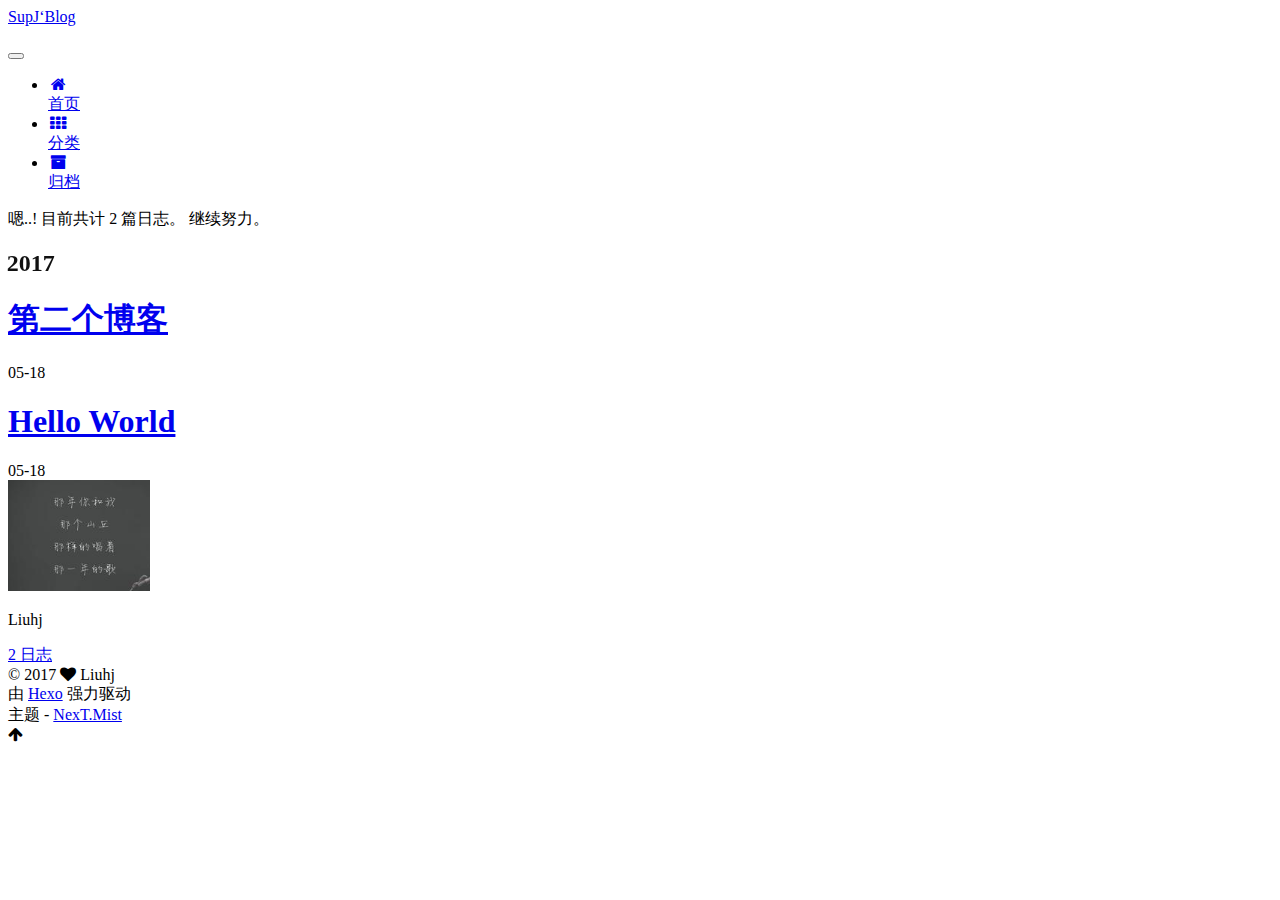
==== archives/index.html @ fdd9a928 "Site updated: 2017-05-18 11:39:31" ====
<!doctype html>



  


<html class="theme-next mist use-motion" lang="zh-Hans">
<head>
  <meta charset="UTF-8"/>
<meta http-equiv="X-UA-Compatible" content="IE=edge" />
<meta name="viewport" content="width=device-width, initial-scale=1, maximum-scale=1"/>



<meta http-equiv="Cache-Control" content="no-transform" />
<meta http-equiv="Cache-Control" content="no-siteapp" />















  
  
  <link href="/lib/fancybox/source/jquery.fancybox.css?v=2.1.5" rel="stylesheet" type="text/css" />




  
  
  
  

  
    
    
  

  

  

  

  

  
    
    
    <link href="//fonts.googleapis.com/css?family=Lato:300,300italic,400,400italic,700,700italic&subset=latin,latin-ext" rel="stylesheet" type="text/css">
  






<link href="/lib/font-awesome/css/font-awesome.min.css?v=4.6.2" rel="stylesheet" type="text/css" />

<link href="/css/main.css?v=5.1.0" rel="stylesheet" type="text/css" />


  <meta name="keywords" content="Hexo, NexT" />








  <link rel="shortcut icon" type="image/x-icon" href="/favicon.ico?v=5.1.0" />






<meta property="og:type" content="website">
<meta property="og:title" content="SupJ‘Blog">
<meta property="og:url" content="http://yoursite.com/archives/index.html">
<meta property="og:site_name" content="SupJ‘Blog">
<meta name="twitter:card" content="summary">
<meta name="twitter:title" content="SupJ‘Blog">



<script type="text/javascript" id="hexo.configurations">
  var NexT = window.NexT || {};
  var CONFIG = {
    root: '/',
    scheme: 'Mist',
    sidebar: {"position":"left","display":"post","offset":12,"offset_float":0,"b2t":false,"scrollpercent":false},
    fancybox: true,
    motion: true,
    duoshuo: {
      userId: '0',
      author: '博主'
    },
    algolia: {
      applicationID: '',
      apiKey: '',
      indexName: '',
      hits: {"per_page":10},
      labels: {"input_placeholder":"Search for Posts","hits_empty":"We didn't find any results for the search: ${query}","hits_stats":"${hits} results found in ${time} ms"}
    }
  };
</script>



  <link rel="canonical" href="http://yoursite.com/archives/"/>





  <title> 归档 | SupJ‘Blog </title>
</head>

<body itemscope itemtype="http://schema.org/WebPage" lang="zh-Hans">

  














  
  
    
  

  <div class="container sidebar-position-left  page-archive  ">
    <div class="headband"></div>

    <header id="header" class="header" itemscope itemtype="http://schema.org/WPHeader">
      <div class="header-inner"><div class="site-brand-wrapper">
  <div class="site-meta ">
    

    <div class="custom-logo-site-title">
      <a href="/"  class="brand" rel="start">
        <span class="logo-line-before"><i></i></span>
        <span class="site-title">SupJ‘Blog</span>
        <span class="logo-line-after"><i></i></span>
      </a>
    </div>
      
        <p class="site-subtitle"></p>
      
  </div>

  <div class="site-nav-toggle">
    <button>
      <span class="btn-bar"></span>
      <span class="btn-bar"></span>
      <span class="btn-bar"></span>
    </button>
  </div>
</div>

<nav class="site-nav">
  

  
    <ul id="menu" class="menu">
      
        
        <li class="menu-item menu-item-home">
          <a href="/" rel="section">
            
              <i class="menu-item-icon fa fa-fw fa-home"></i> <br />
            
            首页
          </a>
        </li>
      
        
        <li class="menu-item menu-item-categories">
          <a href="/categories" rel="section">
            
              <i class="menu-item-icon fa fa-fw fa-th"></i> <br />
            
            分类
          </a>
        </li>
      
        
        <li class="menu-item menu-item-archives">
          <a href="/archives" rel="section">
            
              <i class="menu-item-icon fa fa-fw fa-archive"></i> <br />
            
            归档
          </a>
        </li>
      

      
    </ul>
  

  
</nav>



 </div>
    </header>

    <main id="main" class="main">
      <div class="main-inner">
        <div class="content-wrap">
          <div id="content" class="content">
            

  <section id="posts" class="posts-collapse">
    <span class="archive-move-on"></span>

    <span class="archive-page-counter">
      
      
      
        
      
      嗯..! 目前共计 2 篇日志。 继续努力。
    </span>

    

      
      
      

      
        
        <div class="collection-title">
          <h2 class="archive-year motion-element" id="archive-year-2017">2017</h2>
        </div>
      
      

      

  <article class="post post-type-normal" itemscope itemtype="http://schema.org/Article">
    <header class="post-header">

      <h1 class="post-title">
        
            <a class="post-title-link" href="/2017/05/18/第二个博客/" itemprop="url">
              
                <span itemprop="name">第二个博客</span>
              
            </a>
        
      </h1>

      <div class="post-meta">
        <time class="post-time" itemprop="dateCreated"
              datetime="2017-05-18T11:38:38+08:00"
              content="2017-05-18" >
          05-18
        </time>
      </div>

    </header>
  </article>



    

      
      
      

      
      

      

  <article class="post post-type-normal" itemscope itemtype="http://schema.org/Article">
    <header class="post-header">

      <h1 class="post-title">
        
            <a class="post-title-link" href="/2017/05/18/hello-world/" itemprop="url">
              
                <span itemprop="name">Hello World</span>
              
            </a>
        
      </h1>

      <div class="post-meta">
        <time class="post-time" itemprop="dateCreated"
              datetime="2017-05-18T00:07:42+08:00"
              content="2017-05-18" >
          05-18
        </time>
      </div>

    </header>
  </article>



    

  </section>

  



          </div>
          


          

        </div>
        
          
  
  <div class="sidebar-toggle">
    <div class="sidebar-toggle-line-wrap">
      <span class="sidebar-toggle-line sidebar-toggle-line-first"></span>
      <span class="sidebar-toggle-line sidebar-toggle-line-middle"></span>
      <span class="sidebar-toggle-line sidebar-toggle-line-last"></span>
    </div>
  </div>

  <aside id="sidebar" class="sidebar">
    <div class="sidebar-inner">

      

      

      <section class="site-overview sidebar-panel sidebar-panel-active">
        <div class="site-author motion-element" itemprop="author" itemscope itemtype="http://schema.org/Person">
          <img class="site-author-image" itemprop="image"
               src="/images/s.png"
               alt="Liuhj" />
          <p class="site-author-name" itemprop="name">Liuhj</p>
           
              <p class="site-description motion-element" itemprop="description"></p>
          
        </div>
        <nav class="site-state motion-element">

          
            <div class="site-state-item site-state-posts">
              <a href="/archives">
                <span class="site-state-item-count">2</span>
                <span class="site-state-item-name">日志</span>
              </a>
            </div>
          

          

          

        </nav>

        

        <div class="links-of-author motion-element">
          
        </div>

        
        

        
        

        


      </section>

      

      

    </div>
  </aside>


        
      </div>
    </main>

    <footer id="footer" class="footer">
      <div class="footer-inner">
        <div class="copyright" >
  
  &copy; 
  <span itemprop="copyrightYear">2017</span>
  <span class="with-love">
    <i class="fa fa-heart"></i>
  </span>
  <span class="author" itemprop="copyrightHolder">Liuhj</span>
</div>


<div class="powered-by">
  由 <a class="theme-link" href="https://hexo.io">Hexo</a> 强力驱动
</div>

<div class="theme-info">
  主题 -
  <a class="theme-link" href="https://github.com/iissnan/hexo-theme-next">
    NexT.Mist
  </a>
</div>


        

        
      </div>
    </footer>

    
      <div class="back-to-top">
        <i class="fa fa-arrow-up"></i>
        
      </div>
    

  </div>

  

<script type="text/javascript">
  if (Object.prototype.toString.call(window.Promise) !== '[object Function]') {
    window.Promise = null;
  }
</script>









  






  
  <script type="text/javascript" src="/lib/jquery/index.js?v=2.1.3"></script>

  
  <script type="text/javascript" src="/lib/fastclick/lib/fastclick.min.js?v=1.0.6"></script>

  
  <script type="text/javascript" src="/lib/jquery_lazyload/jquery.lazyload.js?v=1.9.7"></script>

  
  <script type="text/javascript" src="/lib/velocity/velocity.min.js?v=1.2.1"></script>

  
  <script type="text/javascript" src="/lib/velocity/velocity.ui.min.js?v=1.2.1"></script>

  
  <script type="text/javascript" src="/lib/fancybox/source/jquery.fancybox.pack.js?v=2.1.5"></script>


  


  <script type="text/javascript" src="/js/src/utils.js?v=5.1.0"></script>

  <script type="text/javascript" src="/js/src/motion.js?v=5.1.0"></script>



  
  

  
  
    <script type="text/javascript" id="motion.page.archive">
      $('.archive-year').velocity('transition.slideLeftIn');
    </script>
  


  


  <script type="text/javascript" src="/js/src/bootstrap.js?v=5.1.0"></script>



  


  




	





  





  





  






  





  

  

  

  

</body>
</html>
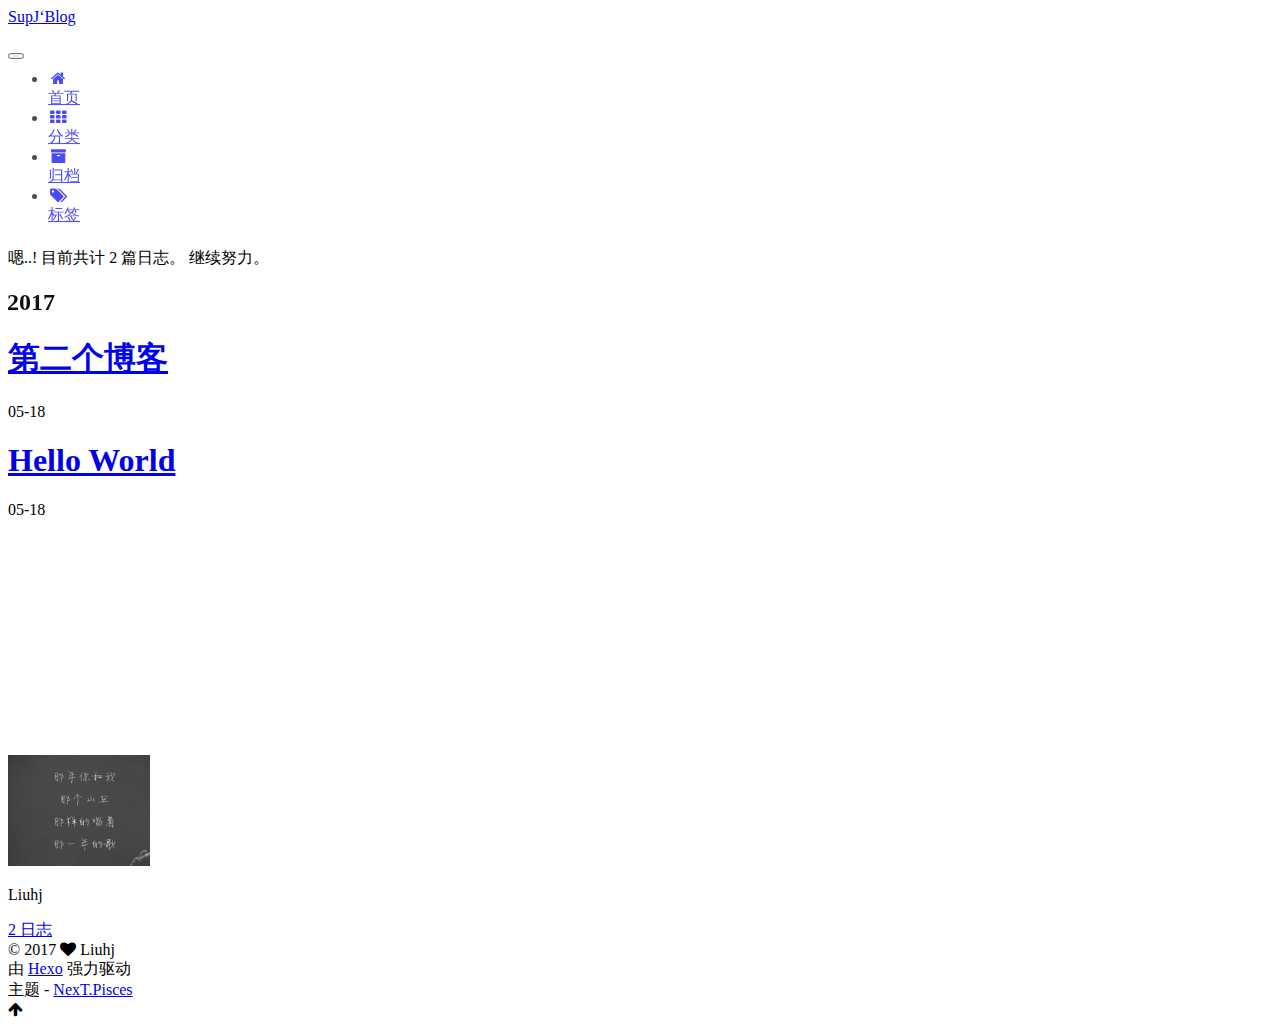
==== commit 1a73ed05: "Site updated: 2017-05-18 12:21:37" ====
--- a/archives/index.html
+++ b/archives/index.html
@@ -5,7 +5,7 @@
   
 
 
-<html class="theme-next mist use-motion" lang="zh-Hans">
+<html class="theme-next pisces use-motion" lang="zh-Hans">
 <head>
   <meta charset="UTF-8"/>
 <meta http-equiv="X-UA-Compatible" content="IE=edge" />
@@ -89,7 +89,7 @@
 
 <meta property="og:type" content="website">
 <meta property="og:title" content="SupJ‘Blog">
-<meta property="og:url" content="http://yoursite.com/archives/index.html">
+<meta property="og:url" content="https://supjin.github.io/archives/index.html">
 <meta property="og:site_name" content="SupJ‘Blog">
 <meta name="twitter:card" content="summary">
 <meta name="twitter:title" content="SupJ‘Blog">
@@ -100,7 +100,7 @@
   var NexT = window.NexT || {};
   var CONFIG = {
     root: '/',
-    scheme: 'Mist',
+    scheme: 'Pisces',
     sidebar: {"position":"left","display":"post","offset":12,"offset_float":0,"b2t":false,"scrollpercent":false},
     fancybox: true,
     motion: true,
@@ -120,7 +120,7 @@
 
 
 
-  <link rel="canonical" href="http://yoursite.com/archives/"/>
+  <link rel="canonical" href="https://supjin.github.io/archives/"/>
 
 
 
@@ -136,6 +136,16 @@
 
 
 
+
+  <script type="text/javascript">
+    var _hmt = _hmt || [];
+    (function() {
+      var hm = document.createElement("script");
+      hm.src = "https://hm.baidu.com/hm.js?c6a61f7c41e6a871d73d1ed7f3023bf0";
+      var s = document.getElementsByTagName("script")[0];
+      s.parentNode.insertBefore(hm, s);
+    })();
+  </script>
 
 
 
@@ -216,6 +226,16 @@
           </a>
         </li>
       
+        
+        <li class="menu-item menu-item-tags">
+          <a href="/tags" rel="section">
+            
+              <i class="menu-item-icon fa fa-fw fa-tags"></i> <br />
+            
+            标签
+          </a>
+        </li>
+      
 
       
     </ul>
@@ -435,7 +455,7 @@
 <div class="theme-info">
   主题 -
   <a class="theme-link" href="https://github.com/iissnan/hexo-theme-next">
-    NexT.Mist
+    NexT.Pisces
   </a>
 </div>
 
@@ -509,6 +529,13 @@
   
   
 
+
+  <script type="text/javascript" src="/js/src/affix.js?v=5.1.0"></script>
+
+  <script type="text/javascript" src="/js/src/schemes/pisces.js?v=5.1.0"></script>
+
+
+
   
   
     <script type="text/javascript" id="motion.page.archive">
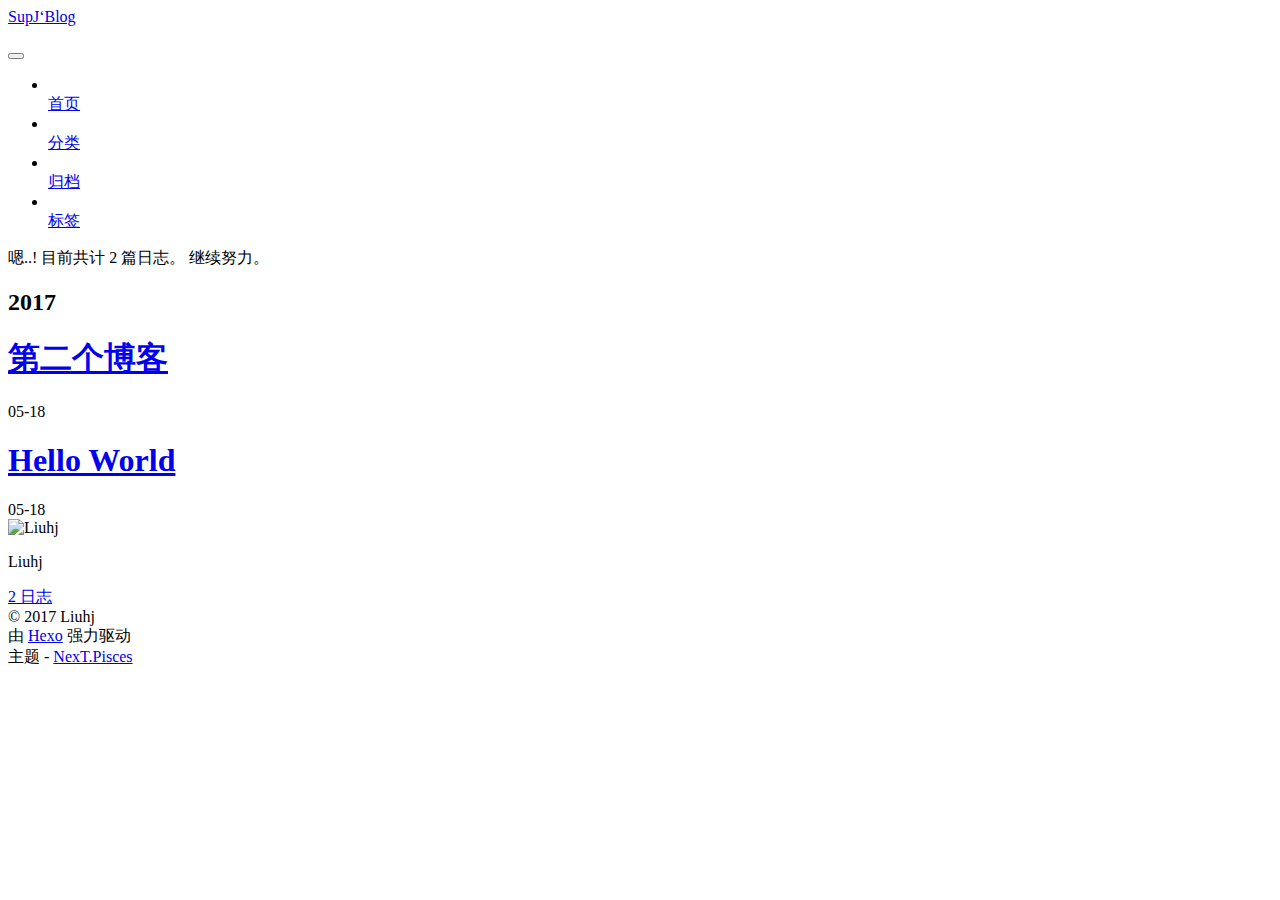
==== commit 4b1c3eae: "Site updated: 2017-05-18 12:23:10" ====
--- a/archives/index.html
+++ b/archives/index.html
@@ -32,7 +32,7 @@
 
   
   
-  <link href="/lib/fancybox/source/jquery.fancybox.css?v=2.1.5" rel="stylesheet" type="text/css" />
+  <link href="/supjin/lib/fancybox/source/jquery.fancybox.css?v=2.1.5" rel="stylesheet" type="text/css" />
 
 
 
@@ -66,9 +66,9 @@
 
 
 
-<link href="/lib/font-awesome/css/font-awesome.min.css?v=4.6.2" rel="stylesheet" type="text/css" />
-
-<link href="/css/main.css?v=5.1.0" rel="stylesheet" type="text/css" />
+<link href="/supjin/lib/font-awesome/css/font-awesome.min.css?v=4.6.2" rel="stylesheet" type="text/css" />
+
+<link href="/supjin/css/main.css?v=5.1.0" rel="stylesheet" type="text/css" />
 
 
   <meta name="keywords" content="Hexo, NexT" />
@@ -80,7 +80,7 @@
 
 
 
-  <link rel="shortcut icon" type="image/x-icon" href="/favicon.ico?v=5.1.0" />
+  <link rel="shortcut icon" type="image/x-icon" href="/supjin/favicon.ico?v=5.1.0" />
 
 
 
@@ -99,7 +99,7 @@
 <script type="text/javascript" id="hexo.configurations">
   var NexT = window.NexT || {};
   var CONFIG = {
-    root: '/',
+    root: '/supjin/',
     scheme: 'Pisces',
     sidebar: {"position":"left","display":"post","offset":12,"offset_float":0,"b2t":false,"scrollpercent":false},
     fancybox: true,
@@ -170,7 +170,7 @@
     
 
     <div class="custom-logo-site-title">
-      <a href="/"  class="brand" rel="start">
+      <a href="/supjin/"  class="brand" rel="start">
         <span class="logo-line-before"><i></i></span>
         <span class="site-title">SupJ‘Blog</span>
         <span class="logo-line-after"><i></i></span>
@@ -198,7 +198,7 @@
       
         
         <li class="menu-item menu-item-home">
-          <a href="/" rel="section">
+          <a href="/supjin/" rel="section">
             
               <i class="menu-item-icon fa fa-fw fa-home"></i> <br />
             
@@ -208,7 +208,7 @@
       
         
         <li class="menu-item menu-item-categories">
-          <a href="/categories" rel="section">
+          <a href="/supjin/categories" rel="section">
             
               <i class="menu-item-icon fa fa-fw fa-th"></i> <br />
             
@@ -218,7 +218,7 @@
       
         
         <li class="menu-item menu-item-archives">
-          <a href="/archives" rel="section">
+          <a href="/supjin/archives" rel="section">
             
               <i class="menu-item-icon fa fa-fw fa-archive"></i> <br />
             
@@ -228,7 +228,7 @@
       
         
         <li class="menu-item menu-item-tags">
-          <a href="/tags" rel="section">
+          <a href="/supjin/tags" rel="section">
             
               <i class="menu-item-icon fa fa-fw fa-tags"></i> <br />
             
@@ -288,7 +288,7 @@
 
       <h1 class="post-title">
         
-            <a class="post-title-link" href="/2017/05/18/第二个博客/" itemprop="url">
+            <a class="post-title-link" href="/supjin/2017/05/18/第二个博客/" itemprop="url">
               
                 <span itemprop="name">第二个博客</span>
               
@@ -325,7 +325,7 @@
 
       <h1 class="post-title">
         
-            <a class="post-title-link" href="/2017/05/18/hello-world/" itemprop="url">
+            <a class="post-title-link" href="/supjin/2017/05/18/hello-world/" itemprop="url">
               
                 <span itemprop="name">Hello World</span>
               
@@ -382,7 +382,7 @@
       <section class="site-overview sidebar-panel sidebar-panel-active">
         <div class="site-author motion-element" itemprop="author" itemscope itemtype="http://schema.org/Person">
           <img class="site-author-image" itemprop="image"
-               src="/images/s.png"
+               src="/supjin/images/s.png"
                alt="Liuhj" />
           <p class="site-author-name" itemprop="name">Liuhj</p>
            
@@ -393,7 +393,7 @@
 
           
             <div class="site-state-item site-state-posts">
-              <a href="/archives">
+              <a href="/supjin/archives">
                 <span class="site-state-item-count">2</span>
                 <span class="site-state-item-name">日志</span>
               </a>
@@ -499,40 +499,40 @@
 
 
   
-  <script type="text/javascript" src="/lib/jquery/index.js?v=2.1.3"></script>
-
-  
-  <script type="text/javascript" src="/lib/fastclick/lib/fastclick.min.js?v=1.0.6"></script>
-
-  
-  <script type="text/javascript" src="/lib/jquery_lazyload/jquery.lazyload.js?v=1.9.7"></script>
-
-  
-  <script type="text/javascript" src="/lib/velocity/velocity.min.js?v=1.2.1"></script>
-
-  
-  <script type="text/javascript" src="/lib/velocity/velocity.ui.min.js?v=1.2.1"></script>
-
-  
-  <script type="text/javascript" src="/lib/fancybox/source/jquery.fancybox.pack.js?v=2.1.5"></script>
-
-
-  
-
-
-  <script type="text/javascript" src="/js/src/utils.js?v=5.1.0"></script>
-
-  <script type="text/javascript" src="/js/src/motion.js?v=5.1.0"></script>
-
-
-
-  
-  
-
-
-  <script type="text/javascript" src="/js/src/affix.js?v=5.1.0"></script>
-
-  <script type="text/javascript" src="/js/src/schemes/pisces.js?v=5.1.0"></script>
+  <script type="text/javascript" src="/supjin/lib/jquery/index.js?v=2.1.3"></script>
+
+  
+  <script type="text/javascript" src="/supjin/lib/fastclick/lib/fastclick.min.js?v=1.0.6"></script>
+
+  
+  <script type="text/javascript" src="/supjin/lib/jquery_lazyload/jquery.lazyload.js?v=1.9.7"></script>
+
+  
+  <script type="text/javascript" src="/supjin/lib/velocity/velocity.min.js?v=1.2.1"></script>
+
+  
+  <script type="text/javascript" src="/supjin/lib/velocity/velocity.ui.min.js?v=1.2.1"></script>
+
+  
+  <script type="text/javascript" src="/supjin/lib/fancybox/source/jquery.fancybox.pack.js?v=2.1.5"></script>
+
+
+  
+
+
+  <script type="text/javascript" src="/supjin/js/src/utils.js?v=5.1.0"></script>
+
+  <script type="text/javascript" src="/supjin/js/src/motion.js?v=5.1.0"></script>
+
+
+
+  
+  
+
+
+  <script type="text/javascript" src="/supjin/js/src/affix.js?v=5.1.0"></script>
+
+  <script type="text/javascript" src="/supjin/js/src/schemes/pisces.js?v=5.1.0"></script>
 
 
 
@@ -547,7 +547,7 @@
   
 
 
-  <script type="text/javascript" src="/js/src/bootstrap.js?v=5.1.0"></script>
+  <script type="text/javascript" src="/supjin/js/src/bootstrap.js?v=5.1.0"></script>
 
 
 
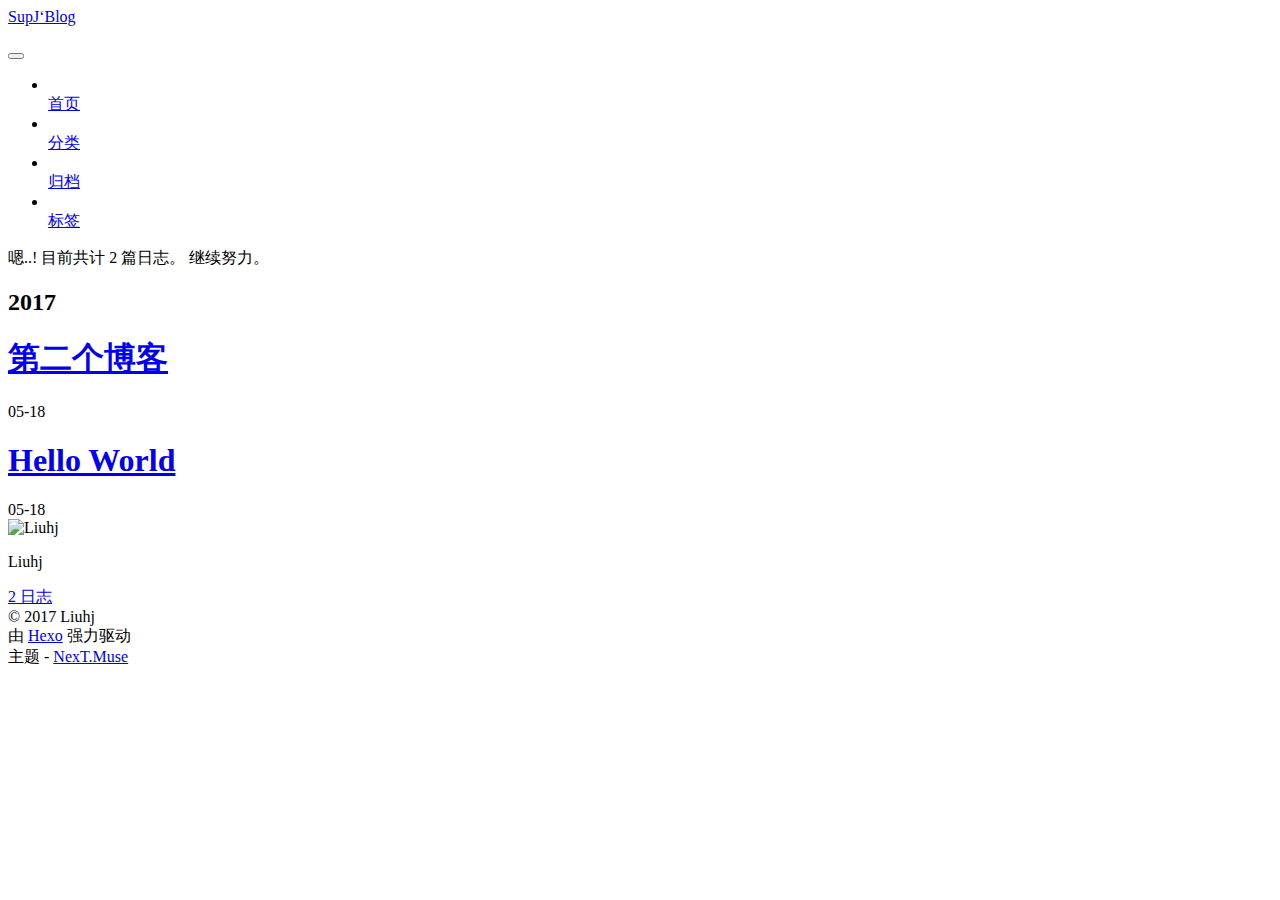
==== commit 63eb1037: "Site updated: 2017-05-18 12:31:09" ====
--- a/archives/index.html
+++ b/archives/index.html
@@ -5,7 +5,7 @@
   
 
 
-<html class="theme-next pisces use-motion" lang="zh-Hans">
+<html class="theme-next muse use-motion" lang="zh-Hans">
 <head>
   <meta charset="UTF-8"/>
 <meta http-equiv="X-UA-Compatible" content="IE=edge" />
@@ -100,7 +100,7 @@
   var NexT = window.NexT || {};
   var CONFIG = {
     root: '/supjin/',
-    scheme: 'Pisces',
+    scheme: 'Muse',
     sidebar: {"position":"left","display":"post","offset":12,"offset_float":0,"b2t":false,"scrollpercent":false},
     fancybox: true,
     motion: true,
@@ -455,7 +455,7 @@
 <div class="theme-info">
   主题 -
   <a class="theme-link" href="https://github.com/iissnan/hexo-theme-next">
-    NexT.Pisces
+    NexT.Muse
   </a>
 </div>
 
@@ -529,13 +529,6 @@
   
   
 
-
-  <script type="text/javascript" src="/supjin/js/src/affix.js?v=5.1.0"></script>
-
-  <script type="text/javascript" src="/supjin/js/src/schemes/pisces.js?v=5.1.0"></script>
-
-
-
   
   
     <script type="text/javascript" id="motion.page.archive">
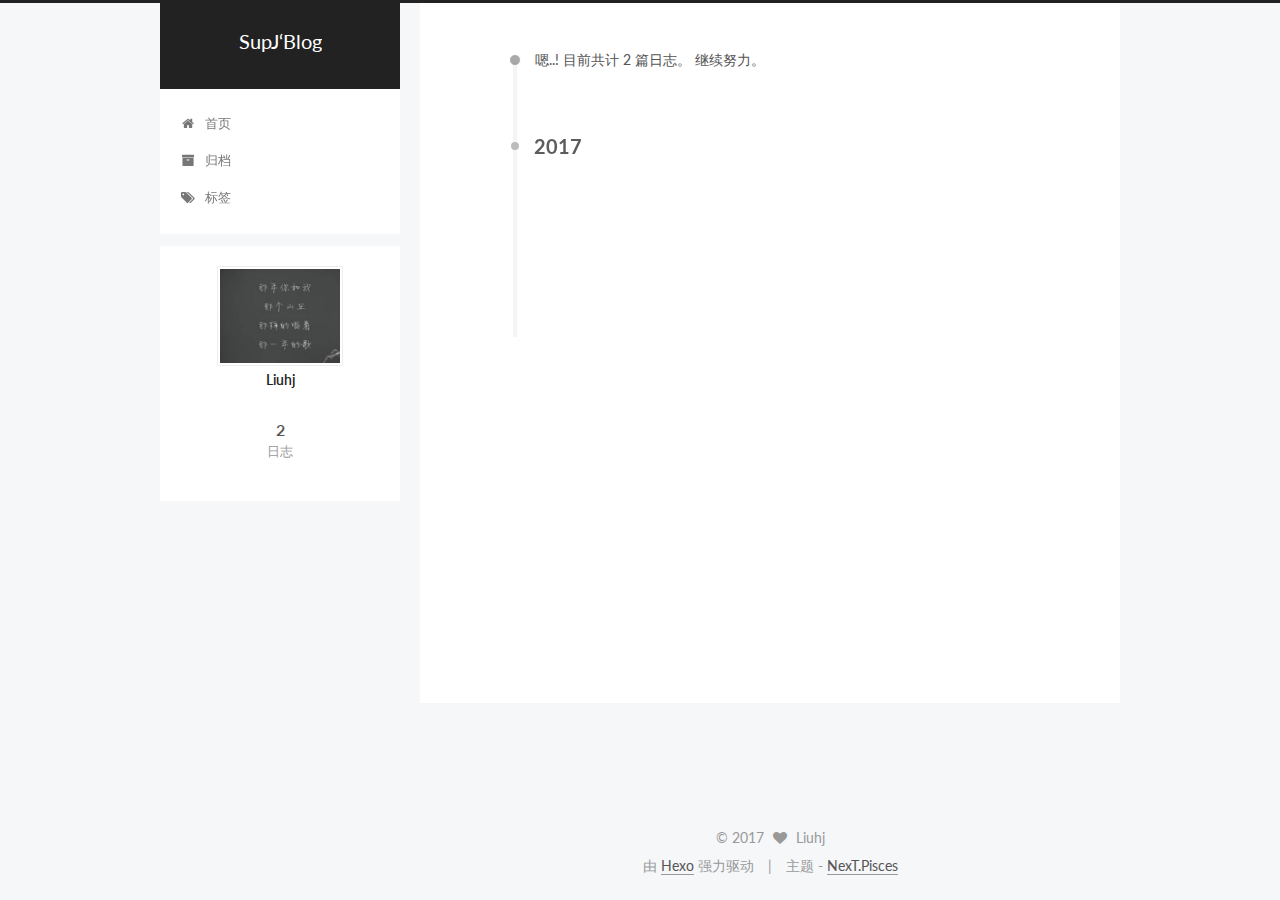
==== commit f684265f: "Site updated: 2017-05-18 12:35:12" ====
--- a/archives/index.html
+++ b/archives/index.html
@@ -5,7 +5,7 @@
   
 
 
-<html class="theme-next muse use-motion" lang="zh-Hans">
+<html class="theme-next pisces use-motion" lang="zh-Hans">
 <head>
   <meta charset="UTF-8"/>
 <meta http-equiv="X-UA-Compatible" content="IE=edge" />
@@ -32,7 +32,7 @@
 
   
   
-  <link href="/supjin/lib/fancybox/source/jquery.fancybox.css?v=2.1.5" rel="stylesheet" type="text/css" />
+  <link href="/lib/fancybox/source/jquery.fancybox.css?v=2.1.5" rel="stylesheet" type="text/css" />
 
 
 
@@ -66,9 +66,9 @@
 
 
 
-<link href="/supjin/lib/font-awesome/css/font-awesome.min.css?v=4.6.2" rel="stylesheet" type="text/css" />
-
-<link href="/supjin/css/main.css?v=5.1.0" rel="stylesheet" type="text/css" />
+<link href="/lib/font-awesome/css/font-awesome.min.css?v=4.6.2" rel="stylesheet" type="text/css" />
+
+<link href="/css/main.css?v=5.1.0" rel="stylesheet" type="text/css" />
 
 
   <meta name="keywords" content="Hexo, NexT" />
@@ -80,7 +80,7 @@
 
 
 
-  <link rel="shortcut icon" type="image/x-icon" href="/supjin/favicon.ico?v=5.1.0" />
+  <link rel="shortcut icon" type="image/x-icon" href="/favicon.ico?v=5.1.0" />
 
 
 
@@ -99,8 +99,8 @@
 <script type="text/javascript" id="hexo.configurations">
   var NexT = window.NexT || {};
   var CONFIG = {
-    root: '/supjin/',
-    scheme: 'Muse',
+    root: '/',
+    scheme: 'Pisces',
     sidebar: {"position":"left","display":"post","offset":12,"offset_float":0,"b2t":false,"scrollpercent":false},
     fancybox: true,
     motion: true,
@@ -137,16 +137,6 @@
 
 
 
-  <script type="text/javascript">
-    var _hmt = _hmt || [];
-    (function() {
-      var hm = document.createElement("script");
-      hm.src = "https://hm.baidu.com/hm.js?c6a61f7c41e6a871d73d1ed7f3023bf0";
-      var s = document.getElementsByTagName("script")[0];
-      s.parentNode.insertBefore(hm, s);
-    })();
-  </script>
-
 
 
 
@@ -170,7 +160,7 @@
     
 
     <div class="custom-logo-site-title">
-      <a href="/supjin/"  class="brand" rel="start">
+      <a href="/"  class="brand" rel="start">
         <span class="logo-line-before"><i></i></span>
         <span class="site-title">SupJ‘Blog</span>
         <span class="logo-line-after"><i></i></span>
@@ -198,7 +188,7 @@
       
         
         <li class="menu-item menu-item-home">
-          <a href="/supjin/" rel="section">
+          <a href="/" rel="section">
             
               <i class="menu-item-icon fa fa-fw fa-home"></i> <br />
             
@@ -207,18 +197,8 @@
         </li>
       
         
-        <li class="menu-item menu-item-categories">
-          <a href="/supjin/categories" rel="section">
-            
-              <i class="menu-item-icon fa fa-fw fa-th"></i> <br />
-            
-            分类
-          </a>
-        </li>
-      
-        
         <li class="menu-item menu-item-archives">
-          <a href="/supjin/archives" rel="section">
+          <a href="/archives" rel="section">
             
               <i class="menu-item-icon fa fa-fw fa-archive"></i> <br />
             
@@ -228,7 +208,7 @@
       
         
         <li class="menu-item menu-item-tags">
-          <a href="/supjin/tags" rel="section">
+          <a href="/tags" rel="section">
             
               <i class="menu-item-icon fa fa-fw fa-tags"></i> <br />
             
@@ -288,7 +268,7 @@
 
       <h1 class="post-title">
         
-            <a class="post-title-link" href="/supjin/2017/05/18/第二个博客/" itemprop="url">
+            <a class="post-title-link" href="/2017/05/18/第二个博客/" itemprop="url">
               
                 <span itemprop="name">第二个博客</span>
               
@@ -325,7 +305,7 @@
 
       <h1 class="post-title">
         
-            <a class="post-title-link" href="/supjin/2017/05/18/hello-world/" itemprop="url">
+            <a class="post-title-link" href="/2017/05/18/hello-world/" itemprop="url">
               
                 <span itemprop="name">Hello World</span>
               
@@ -382,7 +362,7 @@
       <section class="site-overview sidebar-panel sidebar-panel-active">
         <div class="site-author motion-element" itemprop="author" itemscope itemtype="http://schema.org/Person">
           <img class="site-author-image" itemprop="image"
-               src="/supjin/images/s.png"
+               src="/images/s.png"
                alt="Liuhj" />
           <p class="site-author-name" itemprop="name">Liuhj</p>
            
@@ -393,7 +373,7 @@
 
           
             <div class="site-state-item site-state-posts">
-              <a href="/supjin/archives">
+              <a href="/archives">
                 <span class="site-state-item-count">2</span>
                 <span class="site-state-item-name">日志</span>
               </a>
@@ -455,7 +435,7 @@
 <div class="theme-info">
   主题 -
   <a class="theme-link" href="https://github.com/iissnan/hexo-theme-next">
-    NexT.Muse
+    NexT.Pisces
   </a>
 </div>
 
@@ -499,35 +479,42 @@
 
 
   
-  <script type="text/javascript" src="/supjin/lib/jquery/index.js?v=2.1.3"></script>
-
-  
-  <script type="text/javascript" src="/supjin/lib/fastclick/lib/fastclick.min.js?v=1.0.6"></script>
-
-  
-  <script type="text/javascript" src="/supjin/lib/jquery_lazyload/jquery.lazyload.js?v=1.9.7"></script>
-
-  
-  <script type="text/javascript" src="/supjin/lib/velocity/velocity.min.js?v=1.2.1"></script>
-
-  
-  <script type="text/javascript" src="/supjin/lib/velocity/velocity.ui.min.js?v=1.2.1"></script>
-
-  
-  <script type="text/javascript" src="/supjin/lib/fancybox/source/jquery.fancybox.pack.js?v=2.1.5"></script>
-
-
-  
-
-
-  <script type="text/javascript" src="/supjin/js/src/utils.js?v=5.1.0"></script>
-
-  <script type="text/javascript" src="/supjin/js/src/motion.js?v=5.1.0"></script>
-
-
-
-  
-  
+  <script type="text/javascript" src="/lib/jquery/index.js?v=2.1.3"></script>
+
+  
+  <script type="text/javascript" src="/lib/fastclick/lib/fastclick.min.js?v=1.0.6"></script>
+
+  
+  <script type="text/javascript" src="/lib/jquery_lazyload/jquery.lazyload.js?v=1.9.7"></script>
+
+  
+  <script type="text/javascript" src="/lib/velocity/velocity.min.js?v=1.2.1"></script>
+
+  
+  <script type="text/javascript" src="/lib/velocity/velocity.ui.min.js?v=1.2.1"></script>
+
+  
+  <script type="text/javascript" src="/lib/fancybox/source/jquery.fancybox.pack.js?v=2.1.5"></script>
+
+
+  
+
+
+  <script type="text/javascript" src="/js/src/utils.js?v=5.1.0"></script>
+
+  <script type="text/javascript" src="/js/src/motion.js?v=5.1.0"></script>
+
+
+
+  
+  
+
+
+  <script type="text/javascript" src="/js/src/affix.js?v=5.1.0"></script>
+
+  <script type="text/javascript" src="/js/src/schemes/pisces.js?v=5.1.0"></script>
+
+
 
   
   
@@ -540,7 +527,7 @@
   
 
 
-  <script type="text/javascript" src="/supjin/js/src/bootstrap.js?v=5.1.0"></script>
+  <script type="text/javascript" src="/js/src/bootstrap.js?v=5.1.0"></script>
 
 
 
--- a/css/main.css
+++ b/css/main.css
@@ -0,0 +1,2856 @@
+/* normalize.css v3.0.2 | MIT License | git.io/normalize */
+html {
+  font-family: sans-serif; /* 1 */
+  -ms-text-size-adjust: 100%; /* 2 */
+  -webkit-text-size-adjust: 100%; /* 2 */
+}
+body {
+  margin: 0;
+}
+article,
+aside,
+details,
+figcaption,
+figure,
+footer,
+header,
+hgroup,
+main,
+menu,
+nav,
+section,
+summary {
+  display: block;
+}
+audio,
+canvas,
+progress,
+video {
+  display: inline-block; /* 1 */
+  vertical-align: baseline; /* 2 */
+}
+audio:not([controls]) {
+  display: none;
+  height: 0;
+}
+[hidden],
+template {
+  display: none;
+}
+a {
+  background-color: transparent;
+}
+a:active,
+a:hover {
+  outline: 0;
+}
+abbr[title] {
+  border-bottom: 1px dotted;
+}
+b,
+strong {
+  font-weight: bold;
+}
+dfn {
+  font-style: italic;
+}
+h1 {
+  font-size: 2em;
+  margin: 0.67em 0;
+}
+mark {
+  background: #ff0;
+  color: #000;
+}
+small {
+  font-size: 80%;
+}
+sub,
+sup {
+  font-size: 75%;
+  line-height: 0;
+  position: relative;
+  vertical-align: baseline;
+}
+sup {
+  top: -0.5em;
+}
+sub {
+  bottom: -0.25em;
+}
+img {
+  border: 0;
+}
+svg:not(:root) {
+  overflow: hidden;
+}
+figure {
+  margin: 1em 40px;
+}
+hr {
+  -moz-box-sizing: content-box;
+  box-sizing: content-box;
+  height: 0;
+}
+pre {
+  overflow: auto;
+}
+code,
+kbd,
+pre,
+samp {
+  font-family: monospace, monospace;
+  font-size: 1em;
+}
+button,
+input,
+optgroup,
+select,
+textarea {
+  color: inherit; /* 1 */
+  font: inherit; /* 2 */
+  margin: 0; /* 3 */
+}
+button {
+  overflow: visible;
+}
+button,
+select {
+  text-transform: none;
+}
+button,
+html input[type="button"],
+input[type="reset"],
+input[type="submit"] {
+  -webkit-appearance: button; /* 2 */
+  cursor: pointer; /* 3 */
+}
+button[disabled],
+html input[disabled] {
+  cursor: default;
+}
+button::-moz-focus-inner,
+input::-moz-focus-inner {
+  border: 0;
+  padding: 0;
+}
+input {
+  line-height: normal;
+}
+input[type="checkbox"],
+input[type="radio"] {
+  box-sizing: border-box; /* 1 */
+  padding: 0; /* 2 */
+}
+input[type="number"]::-webkit-inner-spin-button,
+input[type="number"]::-webkit-outer-spin-button {
+  height: auto;
+}
+input[type="search"] {
+  -webkit-appearance: textfield; /* 1 */
+  -moz-box-sizing: content-box;
+  -webkit-box-sizing: content-box; /* 2 */
+  box-sizing: content-box;
+}
+input[type="search"]::-webkit-search-cancel-button,
+input[type="search"]::-webkit-search-decoration {
+  -webkit-appearance: none;
+}
+fieldset {
+  border: 1px solid #c0c0c0;
+  margin: 0 2px;
+  padding: 0.35em 0.625em 0.75em;
+}
+legend {
+  border: 0; /* 1 */
+  padding: 0; /* 2 */
+}
+textarea {
+  overflow: auto;
+}
+optgroup {
+  font-weight: bold;
+}
+table {
+  border-collapse: collapse;
+  border-spacing: 0;
+}
+td,
+th {
+  padding: 0;
+}
+::selection {
+  background: #262a30;
+  color: #fff;
+}
+body {
+  position: relative;
+  font-family: 'Lato', "PingFang SC", "Microsoft YaHei", sans-serif;
+  font-size: 14px;
+  line-height: 2;
+  color: #555;
+  background: #f5f7f9;
+}
+@media (max-width: 767px) {
+  body {
+    padding-right: 0 !important;
+  }
+}
+@media (min-width: 768px) and (max-width: 991px) {
+  body {
+    padding-right: 0 !important;
+  }
+}
+@media (min-width: 1600px) {
+  body {
+    font-size: 16px;
+  }
+}
+h1,
+h2,
+h3,
+h4,
+h5,
+h6 {
+  margin: 0;
+  padding: 0;
+  font-weight: bold;
+  line-height: 1.5;
+  font-family: 'Lato', "PingFang SC", "Microsoft YaHei", sans-serif;
+}
+h2,
+h3,
+h4,
+h5,
+h6 {
+  margin: 20px 0 15px;
+}
+h1 {
+  font-size: 22px;
+}
+@media (max-width: 767px) {
+  h1 {
+    font-size: 18px;
+  }
+}
+h2 {
+  font-size: 20px;
+}
+@media (max-width: 767px) {
+  h2 {
+    font-size: 16px;
+  }
+}
+h3 {
+  font-size: 18px;
+}
+@media (max-width: 767px) {
+  h3 {
+    font-size: 14px;
+  }
+}
+h4 {
+  font-size: 16px;
+}
+@media (max-width: 767px) {
+  h4 {
+    font-size: 12px;
+  }
+}
+h5 {
+  font-size: 14px;
+}
+@media (max-width: 767px) {
+  h5 {
+    font-size: 10px;
+  }
+}
+h6 {
+  font-size: 12px;
+}
+@media (max-width: 767px) {
+  h6 {
+    font-size: 8px;
+  }
+}
+p {
+  margin: 0 0 25px 0;
+}
+a {
+  color: #555;
+  text-decoration: none;
+  border-bottom: 1px solid #999;
+  word-wrap: break-word;
+}
+a:hover {
+  color: #222;
+  border-bottom-color: #222;
+}
+blockquote {
+  margin: 0;
+  padding: 0;
+}
+img {
+  display: block;
+  margin: auto;
+  max-width: 100%;
+  height: auto;
+}
+hr {
+  margin: 40px 0;
+  height: 3px;
+  border: none;
+  background-color: #ddd;
+  background-image: repeating-linear-gradient(-45deg, #fff, #fff 4px, transparent 4px, transparent 8px);
+}
+blockquote {
+  padding: 0 15px;
+  color: #666;
+  border-left: 4px solid #ddd;
+}
+blockquote cite::before {
+  content: "-";
+  padding: 0 5px;
+}
+dt {
+  font-weight: 700;
+}
+dd {
+  margin: 0;
+  padding: 0;
+}
+.text-left {
+  text-align: left;
+}
+.text-center {
+  text-align: center;
+}
+.text-right {
+  text-align: right;
+}
+.text-justify {
+  text-align: justify;
+}
+.text-nowrap {
+  white-space: nowrap;
+}
+.text-lowercase {
+  text-transform: lowercase;
+}
+.text-uppercase {
+  text-transform: uppercase;
+}
+.text-capitalize {
+  text-transform: capitalize;
+}
+.center-block {
+  display: block;
+  margin-left: auto;
+  margin-right: auto;
+}
+.clearfix:before,
+.clearfix:after {
+  content: " ";
+  display: table;
+}
+.clearfix:after {
+  clear: both;
+}
+.pullquote {
+  width: 45%;
+}
+.pullquote.left {
+  float: left;
+  margin-left: 5px;
+  margin-right: 10px;
+}
+.pullquote.right {
+  float: right;
+  margin-left: 10px;
+  margin-right: 5px;
+}
+.affix.affix.affix {
+  position: fixed;
+}
+.translation {
+  margin-top: -20px;
+  font-size: 14px;
+  color: #999;
+}
+.scrollbar-measure {
+  width: 100px;
+  height: 100px;
+  overflow: scroll;
+  position: absolute;
+  top: -9999px;
+}
+.use-motion .motion-element {
+  opacity: 0;
+}
+table {
+  margin: 20px 0;
+  width: 100%;
+  border-collapse: collapse;
+  border-spacing: 0;
+  border: 1px solid #ddd;
+  font-size: 14px;
+  table-layout: fixed;
+  word-wrap: break-all;
+}
+table>tbody>tr:nth-of-type(odd) {
+  background-color: #f9f9f9;
+}
+table>tbody>tr:hover {
+  background-color: #f5f5f5;
+}
+caption,
+th,
+td {
+  padding: 8px;
+  text-align: left;
+  vertical-align: middle;
+  font-weight: normal;
+}
+th,
+td {
+  border-bottom: 3px solid #ddd;
+  border-right: 1px solid #eee;
+}
+th {
+  padding-bottom: 10px;
+  font-weight: 700;
+}
+td {
+  border-bottom-width: 1px;
+}
+html,
+body {
+  height: 100%;
+}
+.container {
+  position: relative;
+  min-height: 100%;
+}
+.header-inner {
+  margin: 0 auto;
+  padding: 100px 0 70px;
+  width: 700px;
+}
+@media (min-width: 1600px) {
+  .container .header-inner {
+    width: 900px;
+  }
+}
+.main {
+  padding-bottom: 150px;
+}
+.main-inner {
+  margin: 0 auto;
+  width: 700px;
+}
+@media (min-width: 1600px) {
+  .container .main-inner {
+    width: 900px;
+  }
+}
+.footer {
+  position: absolute;
+  left: 0;
+  bottom: 0;
+  width: 100%;
+  min-height: 50px;
+}
+.footer-inner {
+  box-sizing: border-box;
+  margin: 20px auto;
+  width: 700px;
+}
+@media (min-width: 1600px) {
+  .container .footer-inner {
+    width: 900px;
+  }
+}
+pre,
+.highlight {
+  overflow: auto;
+  margin: 20px 0;
+  padding: 0;
+  font-size: 13px;
+  color: #4d4d4c;
+  background: #f7f7f7;
+  line-height: 1.6;
+}
+pre,
+code {
+  font-family: consolas, Menlo, "PingFang SC", "Microsoft YaHei", monospace;
+}
+code {
+  padding: 2px 4px;
+  word-wrap: break-word;
+  color: #555;
+  background: #eee;
+  border-radius: 3px;
+  font-size: 13px;
+}
+pre code {
+  padding: 0;
+  color: #4d4d4c;
+  background: none;
+  text-shadow: none;
+}
+.highlight {
+  border-radius: 1px;
+}
+.highlight pre {
+  border: none;
+  margin: 0;
+  padding: 10px 0;
+}
+.highlight table {
+  margin: 0;
+  width: auto;
+  border: none;
+}
+.highlight td {
+  border: none;
+  padding: 0;
+}
+.highlight figcaption {
+  font-size: 1em;
+  color: #4d4d4c;
+  line-height: 1em;
+  margin-bottom: 1em;
+}
+.highlight figcaption:before,
+.highlight figcaption:after {
+  content: " ";
+  display: table;
+}
+.highlight figcaption:after {
+  clear: both;
+}
+.highlight figcaption a {
+  float: right;
+  color: #4d4d4c;
+}
+.highlight figcaption a:hover {
+  border-bottom-color: #4d4d4c;
+}
+.highlight .gutter pre {
+  padding-left: 10px;
+  padding-right: 10px;
+  color: #869194;
+  text-align: right;
+  background-color: #eff2f3;
+}
+.highlight .code pre {
+  padding-left: 10px;
+  padding-right: 10px;
+  background-color: #f7f7f7;
+}
+.highlight .line {
+  height: 20px;
+}
+.gutter {
+  -webkit-user-select: none;
+  -moz-user-select: none;
+  -ms-user-select: none;
+  user-select: none;
+}
+.gist table {
+  width: auto;
+}
+.gist table td {
+  border: none;
+}
+pre .deletion {
+  background: #fdd;
+}
+pre .addition {
+  background: #dfd;
+}
+pre .meta {
+  color: #8959a8;
+}
+pre .comment {
+  color: #8e908c;
+}
+pre .variable,
+pre .attribute,
+pre .tag,
+pre .regexp,
+pre .ruby .constant,
+pre .xml .tag .title,
+pre .xml .pi,
+pre .xml .doctype,
+pre .html .doctype,
+pre .css .id,
+pre .css .class,
+pre .css .pseudo {
+  color: #c82829;
+}
+pre .number,
+pre .preprocessor,
+pre .built_in,
+pre .literal,
+pre .params,
+pre .constant,
+pre .command {
+  color: #f5871f;
+}
+pre .ruby .class .title,
+pre .css .rules .attribute,
+pre .string,
+pre .value,
+pre .inheritance,
+pre .header,
+pre .ruby .symbol,
+pre .xml .cdata,
+pre .special,
+pre .number,
+pre .formula {
+  color: #718c00;
+}
+pre .title,
+pre .css .hexcolor {
+  color: #3e999f;
+}
+pre .function,
+pre .python .decorator,
+pre .python .title,
+pre .ruby .function .title,
+pre .ruby .title .keyword,
+pre .perl .sub,
+pre .javascript .title,
+pre .coffeescript .title {
+  color: #4271ae;
+}
+pre .keyword,
+pre .javascript .function {
+  color: #8959a8;
+}
+.full-image.full-image.full-image {
+  border: none;
+  max-width: 100%;
+  width: auto;
+  margin: 20px auto;
+}
+@media (min-width: 992px) {
+  .full-image.full-image.full-image {
+    max-width: none;
+    width: 118%;
+    margin: 0 -9%;
+  }
+}
+.blockquote-center,
+.page-home .post-type-quote blockquote,
+.page-post-detail .post-type-quote blockquote {
+  position: relative;
+  margin: 40px 0;
+  padding: 0;
+  border-left: none;
+  text-align: center;
+}
+.blockquote-center::before,
+.page-home .post-type-quote blockquote::before,
+.page-post-detail .post-type-quote blockquote::before,
+.blockquote-center::after,
+.page-home .post-type-quote blockquote::after,
+.page-post-detail .post-type-quote blockquote::after {
+  position: absolute;
+  content: ' ';
+  display: block;
+  width: 100%;
+  height: 24px;
+  opacity: 0.2;
+  background-repeat: no-repeat;
+  background-position: 0 -6px;
+  background-size: 22px 22px;
+}
+.blockquote-center::before,
+.page-home .post-type-quote blockquote::before,
+.page-post-detail .post-type-quote blockquote::before {
+  top: -20px;
+  background-image: url("../images/quote-l.svg");
+  border-top: 1px solid #ccc;
+}
+.blockquote-center::after,
+.page-home .post-type-quote blockquote::after,
+.page-post-detail .post-type-quote blockquote::after {
+  bottom: -20px;
+  background-image: url("../images/quote-r.svg");
+  border-bottom: 1px solid #ccc;
+  background-position: 100% 8px;
+}
+.blockquote-center p,
+.page-home .post-type-quote blockquote p,
+.page-post-detail .post-type-quote blockquote p,
+.blockquote-center div,
+.page-home .post-type-quote blockquote div,
+.page-post-detail .post-type-quote blockquote div {
+  text-align: center;
+}
+.post .post-body .group-picture img {
+  box-sizing: border-box;
+  padding: 0 3px;
+  border: none;
+}
+.post .group-picture-row {
+  overflow: hidden;
+  margin-top: 6px;
+}
+.post .group-picture-row:first-child {
+  margin-top: 0;
+}
+.post .group-picture-column {
+  float: left;
+}
+.page-post-detail .post-body .group-picture-column {
+  float: none;
+  margin-top: 10px;
+  width: auto !important;
+}
+.page-post-detail .post-body .group-picture-column img {
+  margin: 0 auto;
+}
+.page-archive .group-picture-container {
+  overflow: hidden;
+}
+.page-archive .group-picture-row {
+  float: left;
+}
+.page-archive .group-picture-row:first-child {
+  margin-top: 6px;
+}
+.page-archive .group-picture-column {
+  max-width: 150px;
+  max-height: 150px;
+}
+.note {
+  padding: 20px;
+  margin: 20px 0;
+  border: 1px solid #eee;
+  border-left-width: 5px;
+  border-radius: 3px;
+}
+.note h2,
+.note h3,
+.note h4,
+.note h5,
+.note h6 {
+  margin-top: 0;
+  margin-bottom: 5px;
+}
+.note p:last-child {
+  margin-bottom: 0;
+}
+.note code {
+  border-radius: 3px;
+}
+.note+.note {
+  margin-top: -5px;
+}
+.default {
+  border-left-color: #777;
+}
+.default h2,
+.default h3,
+.default h4,
+.default h5,
+.default h6 {
+  color: #777;
+}
+.primary {
+  border-left-color: #428bca;
+}
+.primary h2,
+.primary h3,
+.primary h4,
+.primary h5,
+.primary h6 {
+  color: #428bca;
+}
+.success {
+  border-left-color: #5cb85c;
+}
+.success h2,
+.success h3,
+.success h4,
+.success h5,
+.success h6 {
+  color: #5cb85c;
+}
+.danger {
+  border-left-color: #d9534f;
+}
+.danger h2,
+.danger h3,
+.danger h4,
+.danger h5,
+.danger h6 {
+  color: #d9534f;
+}
+.warning {
+  border-left-color: #f0ad4e;
+}
+.warning h2,
+.warning h3,
+.warning h4,
+.warning h5,
+.warning h6 {
+  color: #f0ad4e;
+}
+.info {
+  border-left-color: #5bc0de;
+}
+.info h2,
+.info h3,
+.info h4,
+.info h5,
+.info h6 {
+  color: #5bc0de;
+}
+.btn {
+  display: inline-block;
+  padding: 0 20px;
+  font-size: 14px;
+  color: #fff;
+  background: #222;
+  border: 2px solid #555;
+  text-decoration: none;
+  border-radius: 0;
+  transition-property: background-color;
+  transition-duration: 0.2s;
+  transition-timing-function: ease-in-out;
+  transition-delay: 0s;
+}
+.btn:hover,
+.post-button .btn:hover {
+  border-color: #222;
+  color: #fff;
+  background: #222;
+}
+.btn-bar {
+  display: block;
+  width: 22px;
+  height: 2px;
+  background: #555;
+  border-radius: 1px;
+}
+.btn-bar+.btn-bar {
+  margin-top: 4px;
+}
+.pagination {
+  margin: 120px 0 40px;
+  text-align: center;
+  border-top: 1px solid #eee;
+}
+.page-number-basic,
+.pagination .prev,
+.pagination .next,
+.pagination .page-number,
+.pagination .space {
+  display: inline-block;
+  position: relative;
+  top: -1px;
+  margin: 0 10px;
+  padding: 0 10px;
+  line-height: 30px;
+}
+@media (max-width: 767px) {
+  .page-number-basic,
+  .pagination .prev,
+  .pagination .next,
+  .pagination .page-number,
+  .pagination .space {
+    margin: 0 5px;
+  }
+}
+.pagination .prev,
+.pagination .next,
+.pagination .page-number {
+  border-bottom: 0;
+  border-top: 1px solid #eee;
+  transition-property: border-color;
+  transition-duration: 0.2s;
+  transition-timing-function: ease-in-out;
+  transition-delay: 0s;
+}
+.pagination .prev:hover,
+.pagination .next:hover,
+.pagination .page-number:hover {
+  border-top-color: #222;
+}
+.pagination .space {
+  padding: 0;
+  margin: 0;
+}
+.pagination .prev {
+  margin-left: 0;
+}
+.pagination .next {
+  margin-right: 0;
+}
+.pagination .page-number.current {
+  color: #fff;
+  background: #ccc;
+  border-top-color: #ccc;
+}
+@media (max-width: 767px) {
+  .pagination {
+    border-top: none;
+  }
+  .pagination .prev,
+  .pagination .next,
+  .pagination .page-number {
+    margin-bottom: 10px;
+    border-top: 0;
+    border-bottom: 1px solid #eee;
+  }
+  .pagination .prev:hover,
+  .pagination .next:hover,
+  .pagination .page-number:hover {
+    border-bottom-color: #222;
+  }
+}
+.comments {
+  margin: 60px 20px 0;
+}
+.tag-cloud {
+  text-align: center;
+}
+.tag-cloud a {
+  display: inline-block;
+  margin: 10px;
+}
+.back-to-top {
+  box-sizing: border-box;
+  position: fixed;
+  bottom: -100px;
+  right: 30px;
+  z-index: 1050;
+  padding: 0 6px;
+  width: 24px;
+  background: #222;
+  font-size: 12px;
+  opacity: 0.6;
+  color: #fff;
+  cursor: pointer;
+  text-align: center;
+  -webkit-transform: translateZ(0);
+  transition-property: bottom;
+  transition-duration: 0.2s;
+  transition-timing-function: ease-in-out;
+  transition-delay: 0s;
+}
+@media (max-width: 767px) {
+  .back-to-top {
+    display: none;
+  }
+}
+@media (min-width: 768px) and (max-width: 991px) {
+  .back-to-top {
+    display: none;
+  }
+}
+.back-to-top.back-to-top-on {
+  bottom: 30px;
+}
+.header {
+  background: #fff;
+}
+.header-inner {
+  position: relative;
+}
+.headband {
+  height: 3px;
+  background: #222;
+}
+.site-meta {
+  margin: 0;
+  text-align: center;
+}
+@media (max-width: 767px) {
+  .site-meta {
+    text-align: center;
+  }
+}
+.brand {
+  position: relative;
+  display: inline-block;
+  padding: 0 40px;
+  color: #fff;
+  background: #222;
+  border-bottom: none;
+}
+.brand:hover {
+  color: #fff;
+}
+.logo {
+  display: inline-block;
+  margin-right: 5px;
+  line-height: 36px;
+  vertical-align: top;
+}
+.site-title {
+  display: inline-block;
+  vertical-align: top;
+  line-height: 36px;
+  font-size: 20px;
+  font-weight: normal;
+  font-family: 'Lato', "PingFang SC", "Microsoft YaHei", sans-serif;
+}
+.site-subtitle {
+  margin-top: 10px;
+  font-size: 13px;
+  color: #ddd;
+}
+.use-motion .brand {
+  opacity: 0;
+}
+.use-motion .logo,
+.use-motion .site-title,
+.use-motion .site-subtitle {
+  opacity: 0;
+  position: relative;
+  top: -10px;
+}
+.site-nav-toggle {
+  display: none;
+  position: absolute;
+  top: 10px;
+  left: 10px;
+}
+@media (max-width: 767px) {
+  .site-nav-toggle {
+    display: block;
+  }
+}
+.site-nav-toggle button {
+  margin-top: 2px;
+  padding: 9px 10px;
+  background: transparent;
+  border: none;
+}
+@media (max-width: 767px) {
+  .site-nav {
+    display: none;
+    margin: 0 -10px;
+    padding: 0 10px;
+    clear: both;
+    border-top: 1px solid #ddd;
+  }
+}
+@media (min-width: 768px) and (max-width: 991px) {
+  .site-nav {
+    display: block !important;
+  }
+}
+@media (min-width: 992px) {
+  .site-nav {
+    display: block !important;
+  }
+}
+.menu {
+  margin-top: 20px;
+  padding-left: 0;
+  text-align: center;
+}
+.menu .menu-item {
+  display: inline-block;
+  margin: 0 10px;
+  list-style: none;
+}
+@media screen and (max-width: 767px) {
+  .menu .menu-item {
+    margin-top: 10px;
+  }
+}
+.menu .menu-item a {
+  display: block;
+  font-size: 13px;
+  line-height: inherit;
+  border-bottom: 1px solid transparent;
+  transition-property: border-color;
+  transition-duration: 0.2s;
+  transition-timing-function: ease-in-out;
+  transition-delay: 0s;
+}
+.menu .menu-item a:hover,
+.menu-item-active a {
+  border-bottom-color: #222;
+}
+.menu .menu-item .fa {
+  margin-right: 5px;
+}
+.use-motion .menu-item {
+  opacity: 0;
+}
+.post-body {
+  font-family: 'Lato', "PingFang SC", "Microsoft YaHei", sans-serif;
+}
+@media (max-width: 767px) {
+  .post-body {
+    word-break: break-word;
+  }
+}
+.post-body .fancybox img {
+  display: block !important;
+  margin: 0 auto;
+  cursor: pointer;
+  cursor: zoom-in;
+  cursor: -webkit-zoom-in;
+}
+.post-body .image-caption,
+.post-body .figure .caption {
+  margin: 10px auto 15px;
+  text-align: center;
+  font-size: 14px;
+  color: #999;
+  font-weight: bold;
+  line-height: 1;
+}
+.post-sticky-flag {
+  display: inline-block;
+  font-size: 16px;
+  -ms-transform: rotate(30deg);
+  -webkit-transform: rotate(30deg);
+  -moz-transform: rotate(30deg);
+  -ms-transform: rotate(30deg);
+  -o-transform: rotate(30deg);
+  transform: rotate(30deg);
+}
+.posts-expand {
+  padding-top: 40px;
+}
+@media (max-width: 767px) {
+  .posts-expand {
+    margin: 0 20px;
+  }
+  .post-body pre,
+  .post-body .highlight {
+    padding: 10px;
+  }
+  .post-body pre .gutter pre,
+  .post-body .highlight .gutter pre {
+    padding-right: 10px;
+  }
+}
+@media (min-width: 992px) {
+  .posts-expand .post-body {
+    text-align: justify;
+  }
+}
+.posts-expand .post-body h2,
+.posts-expand .post-body h3,
+.posts-expand .post-body h4,
+.posts-expand .post-body h5,
+.posts-expand .post-body h6 {
+  padding-top: 10px;
+}
+.posts-expand .post-body h2 .header-anchor,
+.posts-expand .post-body h3 .header-anchor,
+.posts-expand .post-body h4 .header-anchor,
+.posts-expand .post-body h5 .header-anchor,
+.posts-expand .post-body h6 .header-anchor {
+  float: right;
+  margin-left: 10px;
+  color: #ccc;
+  border-bottom-style: none;
+  visibility: hidden;
+}
+.posts-expand .post-body h2 .header-anchor:hover,
+.posts-expand .post-body h3 .header-anchor:hover,
+.posts-expand .post-body h4 .header-anchor:hover,
+.posts-expand .post-body h5 .header-anchor:hover,
+.posts-expand .post-body h6 .header-anchor:hover {
+  color: inherit;
+}
+.posts-expand .post-body h2:hover .header-anchor,
+.posts-expand .post-body h3:hover .header-anchor,
+.posts-expand .post-body h4:hover .header-anchor,
+.posts-expand .post-body h5:hover .header-anchor,
+.posts-expand .post-body h6:hover .header-anchor {
+  visibility: visible;
+}
+.posts-expand .post-body ul li {
+  list-style: circle;
+}
+.posts-expand .post-body img {
+  box-sizing: border-box;
+  margin: auto;
+  padding: 3px;
+  border: 1px solid #ddd;
+}
+.posts-expand .fancybox img {
+  margin: 0 auto;
+}
+@media (max-width: 767px) {
+  .posts-collapse {
+    margin: 0 20px;
+  }
+  .posts-collapse .post-title,
+  .posts-collapse .post-meta {
+    display: block;
+    width: auto;
+    text-align: left;
+  }
+}
+.posts-collapse {
+  position: relative;
+  z-index: 1010;
+  margin-left: 55px;
+}
+.posts-collapse::after {
+  content: " ";
+  position: absolute;
+  top: 20px;
+  left: 0;
+  margin-left: -2px;
+  width: 4px;
+  height: 100%;
+  background: #f5f5f5;
+  z-index: -1;
+}
+@media (max-width: 767px) {
+  .posts-collapse {
+    margin: 0 20px;
+  }
+}
+.posts-collapse .collection-title {
+  position: relative;
+  margin: 60px 0;
+}
+.posts-collapse .collection-title h2 {
+  margin-left: 20px;
+}
+.posts-collapse .collection-title small {
+  color: #bbb;
+}
+.posts-collapse .collection-title::before {
+  content: " ";
+  position: absolute;
+  left: 0;
+  top: 50%;
+  margin-left: -4px;
+  margin-top: -4px;
+  width: 8px;
+  height: 8px;
+  background: #bbb;
+  border-radius: 50%;
+}
+.posts-collapse .post {
+  margin: 30px 0;
+}
+.posts-collapse .post-header {
+  position: relative;
+  transition-duration: 0.2s;
+  transition-timing-function: ease-in-out;
+  transition-delay: 0s;
+  transition-property: border;
+  border-bottom: 1px dashed #ccc;
+}
+.posts-collapse .post-header::before {
+  content: " ";
+  position: absolute;
+  left: 0;
+  top: 12px;
+  width: 6px;
+  height: 6px;
+  margin-left: -4px;
+  background: #bbb;
+  border-radius: 50%;
+  border: 1px solid #fff;
+  transition-duration: 0.2s;
+  transition-timing-function: ease-in-out;
+  transition-delay: 0s;
+  transition-property: background;
+}
+.posts-collapse .post-header:hover {
+  border-bottom-color: #666;
+}
+.posts-collapse .post-header:hover::before {
+  background: #222;
+}
+.posts-collapse .post-meta {
+  position: absolute;
+  font-size: 12px;
+  left: 20px;
+  top: 5px;
+}
+.posts-collapse .post-comments-count {
+  display: none;
+}
+.posts-collapse .post-title {
+  margin-left: 60px;
+  font-size: 16px;
+  font-weight: normal;
+  line-height: inherit;
+}
+.posts-collapse .post-title::after {
+  margin-left: 3px;
+  opacity: 0.6;
+}
+.posts-collapse .post-title a {
+  color: #666;
+  border-bottom: none;
+}
+.page-home .post-type-quote .post-header,
+.page-post-detail .post-type-quote .post-header,
+.page-home .post-type-quote .post-tags,
+.page-post-detail .post-type-quote .post-tags {
+  display: none;
+}
+.posts-expand .post-title {
+  font-size: 26px;
+  text-align: center;
+  word-break: break-word;
+  font-weight: 400;
+}
+@media (max-width: 767px) {
+  .posts-expand .post-title {
+    font-size: 22px;
+  }
+}
+.posts-expand .post-title-link {
+  display: inline-block;
+  position: relative;
+  color: #555;
+  border-bottom: none;
+  line-height: 1.2;
+  vertical-align: top;
+}
+.posts-expand .post-title-link::before {
+  content: "";
+  position: absolute;
+  width: 100%;
+  height: 2px;
+  bottom: 0;
+  left: 0;
+  background-color: #000;
+  visibility: hidden;
+  -webkit-transform: scaleX(0);
+  -moz-transform: scaleX(0);
+  -ms-transform: scaleX(0);
+  -o-transform: scaleX(0);
+  transform: scaleX(0);
+  transition-duration: 0.2s;
+  transition-timing-function: ease-in-out;
+  transition-delay: 0s;
+}
+.posts-expand .post-title-link:hover::before {
+  visibility: visible;
+  -webkit-transform: scaleX(1);
+  -moz-transform: scaleX(1);
+  -ms-transform: scaleX(1);
+  -o-transform: scaleX(1);
+  transform: scaleX(1);
+}
+.posts-expand .post-title-link .fa {
+  font-size: 16px;
+}
+.posts-expand .post-meta {
+  margin: 3px 0 60px 0;
+  color: #999;
+  font-family: 'Lato', "PingFang SC", "Microsoft YaHei", sans-serif;
+  font-size: 12px;
+  text-align: center;
+}
+.posts-expand .post-meta .post-category-list {
+  display: inline-block;
+  margin: 0;
+  padding: 3px;
+}
+.posts-expand .post-meta .post-category-list-link {
+  color: #999;
+}
+.posts-expand .post-meta .post-description {
+  font-size: 14px;
+  margin-top: 2px;
+}
+.post-meta-divider {
+  margin: 0 0.5em;
+}
+.post-meta-item-icon {
+  margin-right: 3px;
+}
+@media (min-width: 768px) and (max-width: 991px) {
+  .post-meta-item-icon {
+    display: inline-block;
+  }
+}
+@media (max-width: 767px) {
+  .post-meta-item-icon {
+    display: inline-block;
+  }
+}
+@media (min-width: 768px) and (max-width: 991px) {
+  .post-meta-item-text {
+    display: none;
+  }
+}
+@media (max-width: 767px) {
+  .post-meta-item-text {
+    display: none;
+  }
+}
+@media (max-width: 767px) {
+  .posts-expand .post-comments-count {
+    display: none;
+  }
+}
+.social-like {
+  font-size: 14px;
+  height: 20px;
+  text-align: center;
+  border-top: 1px solid #eee;
+  padding-top: 9px;
+  margin-top: 45px;
+  display: flex;
+  justify-content: center;
+}
+.vk_like {
+  width: 85px;
+  height: 21px;
+  padding-top: 7px;
+  align-self: center;
+}
+.fb_like {
+  height: 30px;
+  align-self: center;
+}
+.post-button {
+  margin-top: 50px;
+}
+.post-button .btn {
+  color: #555;
+  font-size: 14px;
+  background: #fff;
+  border-radius: 2px;
+  line-height: 2;
+  margin: 0 4px 8px 4px;
+}
+.post-button .fa-fw {
+  width: 1.285714285714286em;
+  text-align: left;
+}
+.posts-expand .post-tags {
+  margin-top: 40px;
+  text-align: center;
+}
+.posts-expand .post-tags a {
+  display: inline-block;
+  margin-right: 10px;
+  font-size: 13px;
+}
+.post-nav {
+  display: table;
+  margin-top: 15px;
+  width: 100%;
+  border-top: 1px solid #eee;
+}
+.post-nav-divider {
+  display: table-cell;
+  width: 10%;
+}
+.post-nav-item {
+  display: table-cell;
+  padding: 10px 0 0 0;
+  width: 45%;
+  vertical-align: top;
+}
+.post-nav-item a {
+  position: relative;
+  display: block;
+  line-height: 25px;
+  font-size: 14px;
+  color: #555;
+  border-bottom: none;
+}
+.post-nav-item a:hover {
+  color: #222;
+  border-bottom: none;
+}
+.post-nav-item a:active {
+  top: 2px;
+}
+.post-nav-item .fa {
+  position: absolute;
+  top: 8px;
+  left: 0;
+  font-size: 12px;
+}
+.post-nav-next a {
+  padding-left: 15px;
+}
+.post-nav-prev {
+  text-align: right;
+}
+.post-nav-prev a {
+  padding-right: 15px;
+}
+.post-nav-prev .fa {
+  right: 0;
+  left: auto;
+}
+.posts-expand .post-eof {
+  display: block;
+  margin: 80px auto 60px;
+  width: 8%;
+  height: 1px;
+  background: #ccc;
+  text-align: center;
+}
+.post:last-child .post-eof.post-eof.post-eof {
+  display: none;
+}
+.post-gallery {
+  display: table;
+  table-layout: fixed;
+  width: 100%;
+  border-collapse: separate;
+}
+.post-gallery-row {
+  display: table-row;
+}
+.post-gallery .post-gallery-img {
+  display: table-cell;
+  text-align: center;
+  vertical-align: middle;
+  border: none;
+}
+.post-gallery .post-gallery-img img {
+  max-width: 100%;
+  max-height: 100%;
+  border: none;
+}
+.fancybox-close,
+.fancybox-close:hover {
+  border: none;
+}
+.sidebar {
+  position: fixed;
+  right: 0;
+  top: 0;
+  bottom: 0;
+  width: 0;
+  z-index: 1040;
+  box-shadow: inset 0 2px 6px #000;
+  background: #222;
+  -webkit-transform: translateZ(0);
+}
+.sidebar a {
+  color: #999;
+  border-bottom-color: #555;
+}
+.sidebar a:hover {
+  color: #eee;
+}
+@media (min-width: 768px) and (max-width: 991px) {
+  .sidebar {
+    display: none !important;
+  }
+}
+@media (max-width: 767px) {
+  .sidebar {
+    display: none !important;
+  }
+}
+.sidebar-inner {
+  position: relative;
+  padding: 20px 10px;
+  color: #999;
+  text-align: center;
+}
+.sidebar-toggle {
+  position: fixed;
+  right: 30px;
+  bottom: 45px;
+  width: 14px;
+  height: 14px;
+  padding: 5px;
+  background: #222;
+  line-height: 0;
+  z-index: 1050;
+  cursor: pointer;
+  -webkit-transform: translateZ(0);
+}
+@media (min-width: 768px) and (max-width: 991px) {
+  .sidebar-toggle {
+    display: none;
+  }
+}
+@media (max-width: 767px) {
+  .sidebar-toggle {
+    display: none;
+  }
+}
+.sidebar-toggle-line {
+  position: relative;
+  display: inline-block;
+  vertical-align: top;
+  height: 2px;
+  width: 100%;
+  background: #fff;
+  margin-top: 3px;
+}
+.sidebar-toggle-line:first-child {
+  margin-top: 0;
+}
+.site-author-image {
+  display: block;
+  margin: 0 auto;
+  padding: 2px;
+  max-width: 120px;
+  height: auto;
+  border: 1px solid #eee;
+}
+.site-author-name {
+  margin: 0;
+  text-align: center;
+  color: #222;
+  font-weight: 600;
+}
+.site-description {
+  margin-top: 0;
+  text-align: center;
+  font-size: 13px;
+  color: #999;
+}
+.site-state {
+  overflow: hidden;
+  line-height: 1.4;
+  white-space: nowrap;
+  text-align: center;
+}
+.site-state-item {
+  display: inline-block;
+  padding: 0 15px;
+  border-left: 1px solid #eee;
+}
+.site-state-item:first-child {
+  border-left: none;
+}
+.site-state-item a {
+  border-bottom: none;
+}
+.site-state-item-count {
+  display: block;
+  text-align: center;
+  color: inherit;
+  font-weight: 600;
+  font-size: 16px;
+}
+.site-state-item-name {
+  font-size: 13px;
+  color: #999;
+}
+.feed-link {
+  margin-top: 20px;
+}
+.feed-link a {
+  display: inline-block;
+  padding: 0 15px;
+  color: #fc6423;
+  border: 1px solid #fc6423;
+  border-radius: 4px;
+}
+.feed-link a i {
+  color: #fc6423;
+  font-size: 14px;
+}
+.feed-link a:hover {
+  color: #fff;
+  background: #fc6423;
+}
+.feed-link a:hover i {
+  color: #fff;
+}
+.links-of-author {
+  margin-top: 20px;
+}
+.links-of-author a {
+  display: inline-block;
+  vertical-align: middle;
+  margin-right: 10px;
+  margin-bottom: 10px;
+  border-bottom-color: #555;
+  font-size: 13px;
+}
+.links-of-author a:before {
+  display: inline-block;
+  vertical-align: middle;
+  margin-right: 3px;
+  content: " ";
+  width: 4px;
+  height: 4px;
+  border-radius: 50%;
+  background: #ffa7ed;
+}
+.links-of-blogroll {
+  font-size: 13px;
+}
+.links-of-blogroll-title {
+  margin-top: 20px;
+  font-size: 14px;
+  font-weight: 600;
+}
+.links-of-blogroll-list {
+  margin: 0;
+  padding: 0;
+  list-style: none;
+}
+.links-of-blogroll-item {
+  padding: 2px 10px;
+}
+.sidebar-nav {
+  margin: 0 0 20px;
+  padding-left: 0;
+}
+.sidebar-nav li {
+  display: inline-block;
+  cursor: pointer;
+  border-bottom: 1px solid transparent;
+  font-size: 14px;
+  color: #555;
+}
+.sidebar-nav li:hover {
+  color: #fc6423;
+}
+.page-post-detail .sidebar-nav-toc {
+  padding: 0 5px;
+}
+.page-post-detail .sidebar-nav-overview {
+  margin-left: 10px;
+}
+.sidebar-nav .sidebar-nav-active {
+  color: #fc6423;
+  border-bottom-color: #fc6423;
+}
+.sidebar-nav .sidebar-nav-active:hover {
+  color: #fc6423;
+}
+.sidebar-panel {
+  display: none;
+}
+.sidebar-panel-active {
+  display: block;
+}
+.post-toc-empty {
+  font-size: 14px;
+  color: #666;
+}
+.post-toc-wrap {
+  overflow: hidden;
+}
+.post-toc {
+  overflow: auto;
+}
+.post-toc ol {
+  margin: 0;
+  padding: 0 2px 5px 10px;
+  text-align: left;
+  list-style: none;
+  font-size: 14px;
+}
+.post-toc ol > ol {
+  padding-left: 0;
+}
+.post-toc ol a {
+  transition-duration: 0.2s;
+  transition-timing-function: ease-in-out;
+  transition-delay: 0s;
+  transition-property: all;
+  color: #666;
+  border-bottom-color: #ccc;
+}
+.post-toc ol a:hover {
+  color: #000;
+  border-bottom-color: #000;
+}
+.post-toc .nav-item {
+  overflow: hidden;
+  text-overflow: ellipsis;
+  white-space: nowrap;
+  line-height: 1.8;
+}
+.post-toc .nav .nav-child {
+  display: none;
+}
+.post-toc .nav .active > .nav-child {
+  display: block;
+}
+.post-toc .nav .active-current > .nav-child {
+  display: block;
+}
+.post-toc .nav .active-current > .nav-child > .nav-item {
+  display: block;
+}
+.post-toc .nav .active > a {
+  color: #fc6423;
+  border-bottom-color: #fc6423;
+}
+.post-toc .nav .active-current > a {
+  color: #fc6423;
+}
+.post-toc .nav .active-current > a:hover {
+  color: #fc6423;
+}
+.footer {
+  font-size: 14px;
+  color: #999;
+}
+.footer img {
+  border: none;
+}
+.footer-inner {
+  text-align: center;
+}
+.with-love {
+  display: inline-block;
+  margin: 0 5px;
+}
+.powered-by,
+.theme-info {
+  display: inline-block;
+}
+.powered-by {
+  margin-right: 10px;
+}
+.powered-by::after {
+  content: "|";
+  padding-left: 10px;
+}
+.cc-license {
+  margin-top: 10px;
+  text-align: center;
+}
+.cc-license .cc-opacity {
+  opacity: 0.7;
+  border-bottom: none;
+}
+.cc-license .cc-opacity:hover {
+  opacity: 0.9;
+}
+.cc-license img {
+  display: inline-block;
+}
+.theme-next #ds-thread #ds-reset {
+  color: #555;
+}
+.theme-next #ds-thread #ds-reset .ds-replybox {
+  margin-bottom: 30px;
+}
+.theme-next #ds-thread #ds-reset .ds-replybox .ds-avatar,
+.theme-next #ds-reset .ds-avatar img {
+  box-shadow: none;
+}
+.theme-next #ds-thread #ds-reset .ds-textarea-wrapper {
+  border-color: #c7d4e1;
+  background: none;
+  border-top-right-radius: 3px;
+  border-top-left-radius: 3px;
+}
+.theme-next #ds-thread #ds-reset .ds-textarea-wrapper textarea {
+  height: 60px;
+}
+.theme-next #ds-reset .ds-rounded-top {
+  border-radius: 0;
+}
+.theme-next #ds-thread #ds-reset .ds-post-toolbar {
+  box-sizing: border-box;
+  border: 1px solid #c7d4e1;
+  background: #f6f8fa;
+}
+.theme-next #ds-thread #ds-reset .ds-post-options {
+  height: 40px;
+  border: none;
+  background: none;
+}
+.theme-next #ds-thread #ds-reset .ds-toolbar-buttons {
+  top: 11px;
+}
+.theme-next #ds-thread #ds-reset .ds-sync {
+  top: 5px;
+}
+.theme-next #ds-thread #ds-reset .ds-post-button {
+  top: 4px;
+  right: 5px;
+  width: 90px;
+  height: 30px;
+  border: 1px solid #c5ced7;
+  border-radius: 3px;
+  background-image: linear-gradient(#fbfbfc, #f5f7f9);
+  color: #60676d;
+}
+.theme-next #ds-thread #ds-reset .ds-post-button:hover {
+  background-position: 0 -30px;
+  color: #60676d;
+}
+.theme-next #ds-thread #ds-reset .ds-comments-info {
+  padding: 10px 0;
+}
+.theme-next #ds-thread #ds-reset .ds-sort {
+  display: none;
+}
+.theme-next #ds-thread #ds-reset li.ds-tab a.ds-current {
+  border: none;
+  background: #f6f8fa;
+  color: #60676d;
+}
+.theme-next #ds-thread #ds-reset li.ds-tab a.ds-current:hover {
+  background-color: #e9f0f7;
+  color: #60676d;
+}
+.theme-next #ds-thread #ds-reset li.ds-tab a {
+  border-radius: 2px;
+  padding: 5px;
+}
+.theme-next #ds-thread #ds-reset .ds-login-buttons p {
+  color: #999;
+  line-height: 36px;
+}
+.theme-next #ds-thread #ds-reset .ds-login-buttons .ds-service-list li {
+  height: 28px;
+}
+.theme-next #ds-thread #ds-reset .ds-service-list a {
+  background: none;
+  padding: 5px;
+  border: 1px solid;
+  border-radius: 3px;
+  text-align: center;
+}
+.theme-next #ds-thread #ds-reset .ds-service-list a:hover {
+  color: #fff;
+  background: #666;
+}
+.theme-next #ds-thread #ds-reset .ds-service-list .ds-weibo {
+  color: #fc9b00;
+  border-color: #fc9b00;
+}
+.theme-next #ds-thread #ds-reset .ds-service-list .ds-weibo:hover {
+  background: #fc9b00;
+}
+.theme-next #ds-thread #ds-reset .ds-service-list .ds-qq {
+  color: #60a3ec;
+  border-color: #60a3ec;
+}
+.theme-next #ds-thread #ds-reset .ds-service-list .ds-qq:hover {
+  background: #60a3ec;
+}
+.theme-next #ds-thread #ds-reset .ds-service-list .ds-renren {
+  color: #2e7ac4;
+  border-color: #2e7ac4;
+}
+.theme-next #ds-thread #ds-reset .ds-service-list .ds-renren:hover {
+  background: #2e7ac4;
+}
+.theme-next #ds-thread #ds-reset .ds-service-list .ds-douban {
+  color: #37994c;
+  border-color: #37994c;
+}
+.theme-next #ds-thread #ds-reset .ds-service-list .ds-douban:hover {
+  background: #37994c;
+}
+.theme-next #ds-thread #ds-reset .ds-service-list .ds-kaixin {
+  color: #fef20d;
+  border-color: #fef20d;
+}
+.theme-next #ds-thread #ds-reset .ds-service-list .ds-kaixin:hover {
+  background: #fef20d;
+}
+.theme-next #ds-thread #ds-reset .ds-service-list .ds-netease {
+  color: #f00;
+  border-color: #f00;
+}
+.theme-next #ds-thread #ds-reset .ds-service-list .ds-netease:hover {
+  background: #f00;
+}
+.theme-next #ds-thread #ds-reset .ds-service-list .ds-sohu {
+  color: #ffcb05;
+  border-color: #ffcb05;
+}
+.theme-next #ds-thread #ds-reset .ds-service-list .ds-sohu:hover {
+  background: #ffcb05;
+}
+.theme-next #ds-thread #ds-reset .ds-service-list .ds-baidu {
+  color: #2831e0;
+  border-color: #2831e0;
+}
+.theme-next #ds-thread #ds-reset .ds-service-list .ds-baidu:hover {
+  background: #2831e0;
+}
+.theme-next #ds-thread #ds-reset .ds-service-list .ds-google {
+  color: #166bec;
+  border-color: #166bec;
+}
+.theme-next #ds-thread #ds-reset .ds-service-list .ds-google:hover {
+  background: #166bec;
+}
+.theme-next #ds-thread #ds-reset .ds-service-list .ds-weixin {
+  color: #00ce0d;
+  border-color: #00ce0d;
+}
+.theme-next #ds-thread #ds-reset .ds-service-list .ds-weixin:hover {
+  background: #00ce0d;
+}
+.theme-next #ds-thread #ds-reset .ds-service-list .ds-more-services {
+  border: none;
+}
+.theme-next #ds-thread #ds-reset .ds-service-list .ds-more-services:hover {
+  background: none;
+}
+.theme-next #ds-reset .duoshuo-ua-admin {
+  display: inline-block;
+  color: #f00;
+}
+.theme-next #ds-reset .duoshuo-ua-platform,
+.theme-next #ds-reset .duoshuo-ua-browser {
+  color: #ccc;
+}
+.theme-next #ds-reset .duoshuo-ua-platform .fa,
+.theme-next #ds-reset .duoshuo-ua-browser .fa {
+  display: inline-block;
+  margin-right: 3px;
+}
+.theme-next #ds-reset .duoshuo-ua-separator {
+  display: inline-block;
+  margin-left: 5px;
+}
+.theme-next .this_ua {
+  background-color: #ccc !important;
+  border-radius: 4px;
+  padding: 0 5px !important;
+  margin: 1px 1px !important;
+  border: 1px solid #bbb !important;
+  color: #fff;
+  display: inline-block !important;
+}
+.theme-next .this_ua.admin {
+  background-color: #d9534f !important;
+  border-color: #d9534f !important;
+}
+.theme-next .this_ua.platform.iOS,
+.theme-next .this_ua.platform.Mac,
+.theme-next .this_ua.platform.Windows {
+  background-color: #39b3d7 !important;
+  border-color: #46b8da !important;
+}
+.theme-next .this_ua.platform.Linux {
+  background-color: #3a3a3a !important;
+  border-color: #1f1f1f !important;
+}
+.theme-next .this_ua.platform.Android {
+  background-color: #00c47d !important;
+  border-color: #01b171 !important;
+}
+.theme-next .this_ua.browser.Mobile,
+.theme-next .this_ua.browser.Chrome {
+  background-color: #5cb85c !important;
+  border-color: #4cae4c !important;
+}
+.theme-next .this_ua.browser.Firefox {
+  background-color: #f0ad4e !important;
+  border-color: #eea236 !important;
+}
+.theme-next .this_ua.browser.Maxthon,
+.theme-next .this_ua.browser.IE {
+  background-color: #428bca !important;
+  border-color: #357ebd !important;
+}
+.theme-next .this_ua.browser.baidu,
+.theme-next .this_ua.browser.UCBrowser,
+.theme-next .this_ua.browser.Opera {
+  background-color: #d9534f !important;
+  border-color: #d43f3a !important;
+}
+.theme-next .this_ua.browser.Android,
+.theme-next .this_ua.browser.QQBrowser {
+  background-color: #78ace9 !important;
+  border-color: #4cae4c !important;
+}
+.cloud-tie-wrapper img {
+  display: inline-block;
+}
+.cloud-tie-wrapper .total-txt {
+  font-size: 1em !important;
+}
+.cloud-tie-join-count .join-count {
+  color: #555 !important;
+  font-size: inherit !important;
+  margin: 0 !important;
+}
+.post-spread {
+  margin-top: 20px;
+  text-align: center;
+}
+.jiathis_style {
+  display: inline-block;
+}
+.jiathis_style a {
+  border: none;
+}
+.post-spread {
+  margin-top: 20px;
+  text-align: center;
+}
+.bdshare-slide-button-box a {
+  border: none;
+}
+.bdsharebuttonbox {
+  display: inline-block;
+}
+.bdsharebuttonbox a {
+  border: none;
+}
+.local-search-pop-overlay {
+  position: fixed;
+  width: 100%;
+  height: 100%;
+  top: 0;
+  left: 0;
+  z-index: 2080;
+  background-color: rgba(0,0,0,0.3);
+}
+.local-search-popup {
+  display: none;
+  position: fixed;
+  top: 10%;
+  left: 50%;
+  margin-left: -350px;
+  width: 700px;
+  height: 80%;
+  padding: 0;
+  background: #fff;
+  color: #333;
+  z-index: 9999;
+  border-radius: 5px;
+}
+@media (max-width: 767px) {
+  .local-search-popup {
+    padding: 0;
+    top: 0;
+    left: 0;
+    margin: 0;
+    width: 100%;
+    height: 100%;
+    border-radius: 0;
+  }
+}
+.local-search-popup ul.search-result-list {
+  padding: 0;
+  margin: 0 5px;
+}
+.local-search-popup p.search-result {
+  border-bottom: 1px dashed #ccc;
+  padding: 5px 0;
+}
+.local-search-popup a.search-result-title {
+  font-weight: bold;
+  font-size: 16px;
+}
+.local-search-popup .search-keyword {
+  border-bottom: 1px dashed #f00;
+  font-size: 14px;
+  font-weight: bold;
+  color: #f00;
+}
+.local-search-popup .local-search-header {
+  padding: 5px;
+  height: 36px;
+  background: #f5f5f5;
+  border-top-left-radius: 5px;
+  border-top-right-radius: 5px;
+}
+.local-search-popup #local-search-result {
+  overflow: auto;
+  position: relative;
+  padding: 5px 25px;
+  height: calc(100% - 55px);
+}
+.local-search-popup .local-search-input-wrapper {
+  display: inline-block;
+  width: calc(100% - 60px);
+  height: 36px;
+  line-height: 36px;
+  padding: 0 5px;
+}
+.local-search-popup .local-search-input-wrapper input {
+  padding: 8px 0;
+  height: 20px;
+  display: block;
+  width: 100%;
+  outline: none;
+  border: none;
+  background: transparent;
+  vertical-align: middle;
+}
+.local-search-popup .search-icon,
+.local-search-popup .popup-btn-close {
+  display: inline-block;
+  font-size: 18px;
+  color: #999;
+  height: 36px;
+  width: 18px;
+}
+.local-search-popup .search-icon {
+  float: left;
+}
+.local-search-popup .popup-btn-close {
+  border-left: 1px solid #eee;
+  float: right;
+  cursor: pointer;
+  padding-left: 10px;
+}
+.local-search-popup #no-result {
+  position: absolute;
+  left: 50%;
+  top: 50%;
+  -webkit-transform: translate(-50%, -50%);
+  -webkit-transform: translate(-50%, -50%);
+  -moz-transform: translate(-50%, -50%);
+  -ms-transform: translate(-50%, -50%);
+  -o-transform: translate(-50%, -50%);
+  transform: translate(-50%, -50%);
+  color: #ccc;
+}
+@media (min-width: 768px) and (max-width: 991px) {
+  .busuanzi-count {
+    width: auto;
+  }
+}
+@media (max-width: 767px) {
+  .busuanzi-count {
+    width: auto;
+  }
+}
+.site-uv,
+.site-pv,
+.page-pv {
+  display: inline-block;
+}
+.site-uv .busuanzi-value,
+.site-pv .busuanzi-value,
+.page-pv .busuanzi-value {
+  margin: 0 5px;
+}
+.site-uv {
+  margin-right: 10px;
+}
+.site-uv::after {
+  content: "|";
+  padding-left: 10px;
+}
+.use-motion .post {
+  opacity: 0;
+}
+.page-archive .archive-page-counter {
+  position: relative;
+  top: 3px;
+  left: 20px;
+}
+@media (max-width: 767px) {
+  .page-archive .archive-page-counter {
+    top: 5px;
+  }
+}
+.page-archive .posts-collapse .archive-move-on {
+  position: absolute;
+  top: 11px;
+  left: 0;
+  margin-left: -6px;
+  width: 10px;
+  height: 10px;
+  opacity: 0.5;
+  background: #555;
+  border: 1px solid #fff;
+  border-radius: 50%;
+}
+.category-all-page .category-all-title {
+  text-align: center;
+}
+.category-all-page .category-all {
+  margin-top: 20px;
+}
+.category-all-page .category-list {
+  margin: 0;
+  padding: 0;
+  list-style: none;
+}
+.category-all-page .category-list-item {
+  margin: 5px 10px;
+}
+.category-all-page .category-list-count {
+  color: #bbb;
+}
+.category-all-page .category-list-count:before {
+  display: inline;
+  content: " (";
+}
+.category-all-page .category-list-count:after {
+  display: inline;
+  content: ") ";
+}
+.category-all-page .category-list-child {
+  padding-left: 10px;
+}
+#schedule ul#event-list {
+  padding-left: 30px;
+}
+#schedule ul#event-list hr {
+  margin: 20px 0 45px 0 !important;
+  background: #222;
+}
+#schedule ul#event-list hr:after {
+  display: inline-block;
+  content: 'NOW';
+  background: #222;
+  color: #fff;
+  font-weight: bold;
+  text-align: right;
+  padding: 0 5px;
+}
+#schedule ul#event-list li.event {
+  margin: 20px 0px;
+  background: #f9f9f9;
+  padding-left: 10px;
+  min-height: 40px;
+}
+#schedule ul#event-list li.event h2.event-summary {
+  margin: 0;
+  padding-bottom: 3px;
+}
+#schedule ul#event-list li.event h2.event-summary:before {
+  display: inline-block;
+  font-family: FontAwesome;
+  font-size: 8px;
+  content: '\f111';
+  vertical-align: middle;
+  margin-right: 25px;
+  color: #bbb;
+}
+#schedule ul#event-list li.event span.event-relative-time {
+  display: inline-block;
+  font-size: 12px;
+  font-weight: 400;
+  padding-left: 12px;
+  color: #bbb;
+}
+#schedule ul#event-list li.event span.event-details {
+  display: block;
+  color: #bbb;
+  margin-left: 56px;
+  padding-top: 3px;
+  padding-bottom: 6px;
+  text-indent: -24px;
+  line-height: 18px;
+}
+#schedule ul#event-list li.event span.event-details:before {
+  text-indent: 0;
+  display: inline-block;
+  width: 14px;
+  font-family: FontAwesome;
+  text-align: center;
+  margin-right: 9px;
+  color: #bbb;
+}
+#schedule ul#event-list li.event span.event-details.event-location:before {
+  content: '\f041';
+}
+#schedule ul#event-list li.event span.event-details.event-duration:before {
+  content: '\f017';
+}
+#schedule ul#event-list li.event-past {
+  background: #fcfcfc;
+}
+#schedule ul#event-list li.event-past > * {
+  opacity: 0.6;
+}
+#schedule ul#event-list li.event-past h2.event-summary {
+  color: #bbb;
+}
+#schedule ul#event-list li.event-past h2.event-summary:before {
+  color: #dfdfdf;
+}
+#schedule ul#event-list li.event-now {
+  background: #222;
+  color: #fff;
+  padding: 15px 0 15px 10px;
+}
+#schedule ul#event-list li.event-now h2.event-summary:before {
+  -webkit-transform: scale(1.2);
+  -moz-transform: scale(1.2);
+  -ms-transform: scale(1.2);
+  -o-transform: scale(1.2);
+  transform: scale(1.2);
+  color: #fff;
+  animation: dot-flash 1s alternate infinite ease-in-out;
+}
+#schedule ul#event-list li.event-now * {
+  color: #fff !important;
+}
+@-moz-keyframes dot-flash {
+  from {
+    opacity: 1;
+    -webkit-transform: scale(1.1);
+    -moz-transform: scale(1.1);
+    -ms-transform: scale(1.1);
+    -o-transform: scale(1.1);
+    transform: scale(1.1);
+  }
+  to {
+    opacity: 0;
+    -webkit-transform: scale(1);
+    -moz-transform: scale(1);
+    -ms-transform: scale(1);
+    -o-transform: scale(1);
+    transform: scale(1);
+  }
+}
+@-webkit-keyframes dot-flash {
+  from {
+    opacity: 1;
+    -webkit-transform: scale(1.1);
+    -moz-transform: scale(1.1);
+    -ms-transform: scale(1.1);
+    -o-transform: scale(1.1);
+    transform: scale(1.1);
+  }
+  to {
+    opacity: 0;
+    -webkit-transform: scale(1);
+    -moz-transform: scale(1);
+    -ms-transform: scale(1);
+    -o-transform: scale(1);
+    transform: scale(1);
+  }
+}
+@-o-keyframes dot-flash {
+  from {
+    opacity: 1;
+    -webkit-transform: scale(1.1);
+    -moz-transform: scale(1.1);
+    -ms-transform: scale(1.1);
+    -o-transform: scale(1.1);
+    transform: scale(1.1);
+  }
+  to {
+    opacity: 0;
+    -webkit-transform: scale(1);
+    -moz-transform: scale(1);
+    -ms-transform: scale(1);
+    -o-transform: scale(1);
+    transform: scale(1);
+  }
+}
+@keyframes dot-flash {
+  from {
+    opacity: 1;
+    -webkit-transform: scale(1.1);
+    -moz-transform: scale(1.1);
+    -ms-transform: scale(1.1);
+    -o-transform: scale(1.1);
+    transform: scale(1.1);
+  }
+  to {
+    opacity: 0;
+    -webkit-transform: scale(1);
+    -moz-transform: scale(1);
+    -ms-transform: scale(1);
+    -o-transform: scale(1);
+    transform: scale(1);
+  }
+}
+.page-post-detail .sidebar-toggle-line {
+  background: #fc6423;
+}
+.page-post-detail .comments {
+  overflow: hidden;
+}
+.header {
+  position: relative;
+  margin: 0 auto;
+  width: 960px;
+}
+@media (min-width: 768px) and (max-width: 991px) {
+  .header {
+    width: auto;
+  }
+}
+@media (max-width: 767px) {
+  .header {
+    width: auto;
+  }
+}
+.header-inner {
+  position: absolute;
+  top: 0;
+  overflow: hidden;
+  padding: 0;
+  width: 240px;
+  background: #fff;
+  box-shadow: initial;
+  border-radius: initial;
+}
+@media (min-width: 1600px) {
+  .container .header-inner {
+    width: 240px;
+  }
+}
+@media (min-width: 768px) and (max-width: 991px) {
+  .header-inner {
+    position: relative;
+    width: auto;
+    border-radius: initial;
+  }
+}
+@media (max-width: 767px) {
+  .header-inner {
+    position: relative;
+    width: auto;
+    border-radius: initial;
+  }
+}
+.main:before,
+.main:after {
+  content: " ";
+  display: table;
+}
+.main:after {
+  clear: both;
+}
+@media (min-width: 768px) and (max-width: 991px) {
+  .main {
+    padding-bottom: 100px;
+  }
+}
+@media (max-width: 767px) {
+  .main {
+    padding-bottom: 100px;
+  }
+}
+.container .main-inner {
+  width: 960px;
+}
+@media (min-width: 768px) and (max-width: 991px) {
+  .container .main-inner {
+    width: auto;
+  }
+}
+@media (max-width: 767px) {
+  .container .main-inner {
+    width: auto;
+  }
+}
+.content-wrap {
+  float: right;
+  box-sizing: border-box;
+  padding: 40px;
+  width: 700px;
+  background: #fff;
+  min-height: 700px;
+  box-shadow: initial;
+  border-radius: initial;
+}
+@media (min-width: 768px) and (max-width: 991px) {
+  .content-wrap {
+    width: 100%;
+    padding: 20px;
+    border-radius: initial;
+  }
+}
+@media (max-width: 767px) {
+  .content-wrap {
+    width: 100%;
+    padding: 20px;
+    min-height: auto;
+    border-radius: initial;
+  }
+}
+.sidebar {
+  position: static;
+  float: left;
+  margin-top: 300px;
+  width: 240px;
+  background: #f5f7f9;
+  box-shadow: none;
+}
+@media (min-width: 768px) and (max-width: 991px) {
+  .sidebar {
+    display: none;
+  }
+}
+@media (max-width: 767px) {
+  .sidebar {
+    display: none;
+  }
+}
+.sidebar-toggle {
+  display: none;
+}
+.footer-inner {
+  width: 960px;
+  padding-left: 260px;
+}
+@media (min-width: 768px) and (max-width: 991px) {
+  .footer-inner {
+    width: auto;
+    padding-left: 0;
+  }
+}
+@media (max-width: 767px) {
+  .footer-inner {
+    width: auto;
+    padding-left: 0;
+  }
+}
+.sidebar-position-right .header-inner {
+  right: 0;
+}
+.sidebar-position-right .content-wrap {
+  float: left;
+}
+.sidebar-position-right .sidebar {
+  float: right;
+}
+.sidebar-position-right .footer-inner {
+  padding-left: 0;
+  padding-right: 260px;
+}
+.site-brand-wrapper {
+  position: relative;
+}
+.site-meta {
+  padding: 20px 0;
+  color: #fff;
+  background: #222;
+}
+@media (min-width: 768px) and (max-width: 991px) {
+  .site-meta {
+    box-shadow: 0 0 16px rgba(0,0,0,0.5);
+  }
+}
+@media (max-width: 767px) {
+  .site-meta {
+    box-shadow: 0 0 16px rgba(0,0,0,0.5);
+  }
+}
+.brand {
+  padding: 0;
+  background: none;
+}
+.brand:hover {
+  color: #fff;
+}
+.site-subtitle {
+  margin: 10px 10px 0;
+  font-weight: initial;
+}
+.site-search form {
+  display: none;
+}
+.site-nav {
+  border-top: none;
+}
+@media (min-width: 768px) and (max-width: 991px) {
+  .site-nav {
+    display: none !important;
+  }
+}
+@media (min-width: 768px) and (max-width: 991px) {
+  .site-nav-on {
+    display: block !important;
+  }
+}
+.menu .menu-item {
+  display: block;
+  margin: 0;
+}
+.menu .menu-item a {
+  position: relative;
+  box-sizing: border-box;
+  padding: 5px 20px;
+  text-align: left;
+  line-height: inherit;
+  transition-property: background-color;
+  transition-duration: 0.2s;
+  transition-timing-function: ease-in-out;
+  transition-delay: 0s;
+}
+.menu .menu-item a:hover,
+.menu-item-active a {
+  background: #f9f9f9;
+  border-bottom-color: #fff;
+}
+.menu .menu-item br {
+  display: none;
+}
+.menu-item-active a:after {
+  content: " ";
+  position: absolute;
+  top: 50%;
+  margin-top: -3px;
+  right: 15px;
+  width: 6px;
+  height: 6px;
+  border-radius: 50%;
+  background-color: #bbb;
+}
+.btn-bar {
+  background-color: #fff;
+}
+.site-nav-toggle {
+  left: 20px;
+  top: 50%;
+  -webkit-transform: translateY(-50%);
+  -webkit-transform: translateY(-50%);
+  -moz-transform: translateY(-50%);
+  -ms-transform: translateY(-50%);
+  -o-transform: translateY(-50%);
+  transform: translateY(-50%);
+}
+@media (min-width: 768px) and (max-width: 991px) {
+  .site-nav-toggle {
+    display: block;
+  }
+}
+.use-motion .sidebar .motion-element {
+  opacity: 1;
+}
+.sidebar {
+  display: none;
+  right: auto;
+  bottom: auto;
+  -webkit-transform: none;
+}
+.sidebar-inner {
+  box-sizing: border-box;
+  width: 240px;
+  color: #555;
+  background: #fff;
+  box-shadow: initial;
+  border-radius: initial;
+}
+.sidebar-inner.affix {
+  position: fixed;
+  top: 0px;
+}
+.site-overview {
+  margin: 0 2px;
+  text-align: left;
+}
+.site-author:before,
+.site-author:after {
+  content: " ";
+  display: table;
+}
+.site-author:after {
+  clear: both;
+}
+.sidebar a {
+  color: #555;
+}
+.sidebar a:hover {
+  color: #222;
+}
+.links-of-author-item a:before {
+  display: none;
+}
+.links-of-author-item a {
+  border-bottom: none;
+  text-decoration: underline;
+}
+.feed-link {
+  border-top: 1px dotted #ccc;
+  border-bottom: 1px dotted #ccc;
+  text-align: center;
+}
+.feed-link a {
+  display: block;
+  color: #fc6423;
+  border: none;
+}
+.feed-link a:hover {
+  background: none;
+  color: #e34603;
+}
+.feed-link a:hover i {
+  color: #e34603;
+}
+.links-of-author:before,
+.links-of-author:after {
+  content: " ";
+  display: table;
+}
+.links-of-author:after {
+  clear: both;
+}
+.links-of-author-item {
+  float: left;
+  margin: 5px 0 0;
+  width: 50%;
+}
+.links-of-author-item a {
+  box-sizing: border-box;
+  display: inline-block;
+  margin-right: 0;
+  margin-bottom: 0;
+  padding: 0 5px;
+  overflow: hidden;
+  white-space: nowrap;
+  text-overflow: ellipsis;
+}
+.links-of-author-item a {
+  display: block;
+  text-decoration: none;
+}
+.links-of-author-item a:hover {
+  border-radius: 4px;
+  background: #eee;
+}
+.links-of-author-item .fa {
+  margin-right: 2px;
+  font-size: 16px;
+}
+.links-of-author-item .fa-globe {
+  font-size: 15px;
+}
+.links-of-blogroll {
+  margin-top: 20px;
+  padding: 3px 0 0;
+  border-top: 1px dotted #ccc;
+}
+.links-of-blogroll-title {
+  margin-top: 0;
+}
+.links-of-blogroll-item {
+  padding: 0;
+}
+.links-of-blogroll-inline:before,
+.links-of-blogroll-inline:after {
+  content: " ";
+  display: table;
+}
+.links-of-blogroll-inline:after {
+  clear: both;
+}
+.links-of-blogroll-inline .links-of-blogroll-item {
+  float: left;
+  margin: 5px 0 0;
+  width: 50%;
+}
+.links-of-blogroll-inline .links-of-blogroll-item a {
+  box-sizing: border-box;
+  display: inline-block;
+  margin-right: 0;
+  margin-bottom: 0;
+  padding: 0 5px;
+  overflow: hidden;
+  white-space: nowrap;
+  text-overflow: ellipsis;
+}
+@media (max-width: 767px) {
+  .post-body {
+    text-align: justify;
+  }
+}
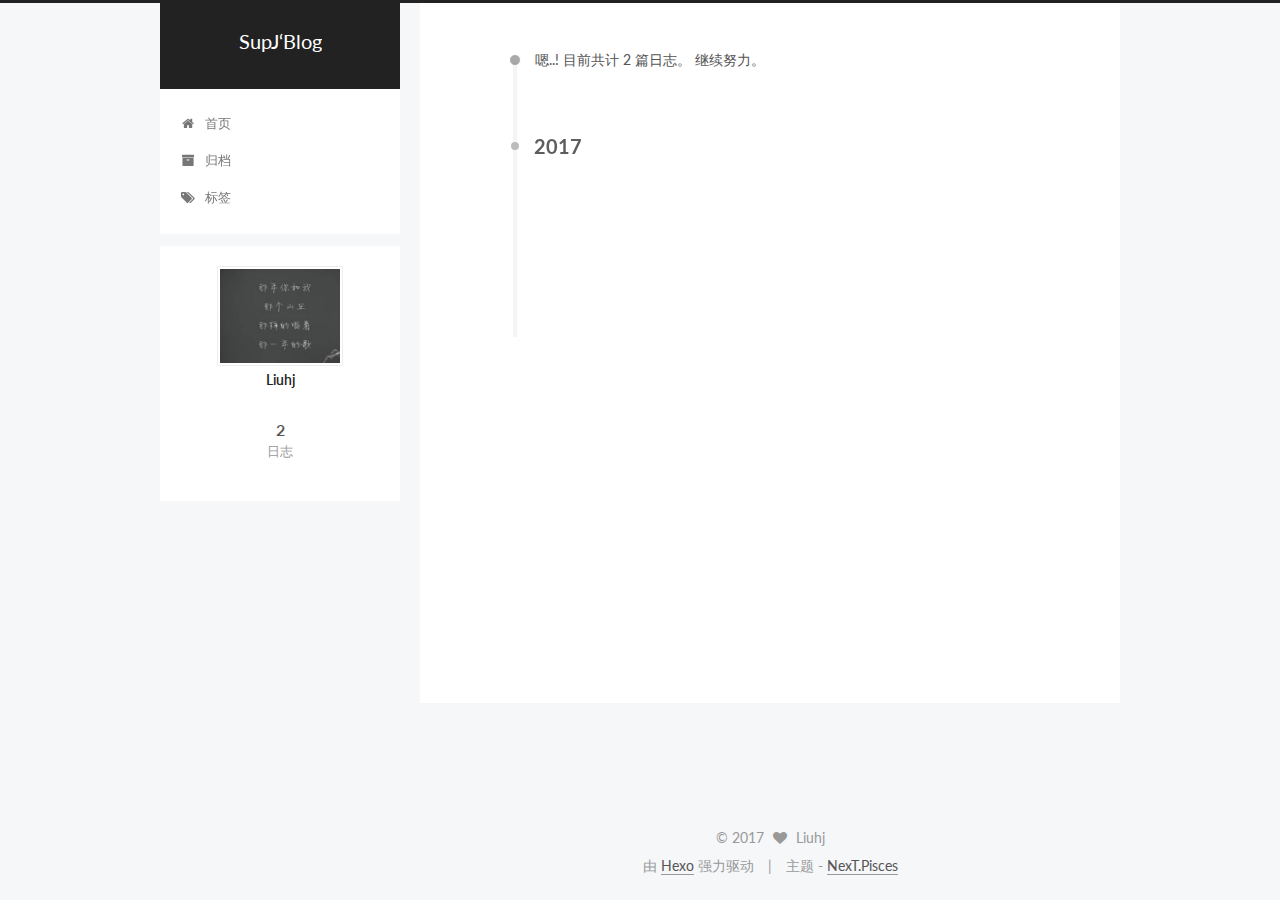
==== commit 782b7c13: "Site updated: 2017-05-18 12:39:31" ====
--- a/archives/index.html
+++ b/archives/index.html
@@ -137,6 +137,16 @@
 
 
 
+  <script type="text/javascript">
+    var _hmt = _hmt || [];
+    (function() {
+      var hm = document.createElement("script");
+      hm.src = "https://hm.baidu.com/hm.js?c6a61f7c41e6a871d73d1ed7f3023bf0";
+      var s = document.getElementsByTagName("script")[0];
+      s.parentNode.insertBefore(hm, s);
+    })();
+  </script>
+
 
 
 
--- a/css/main.css
+++ b/css/main.css
@@ -1685,7 +1685,7 @@
   width: 4px;
   height: 4px;
   border-radius: 50%;
-  background: #ffa7ed;
+  background: #cbffbe;
 }
 .links-of-blogroll {
   font-size: 13px;
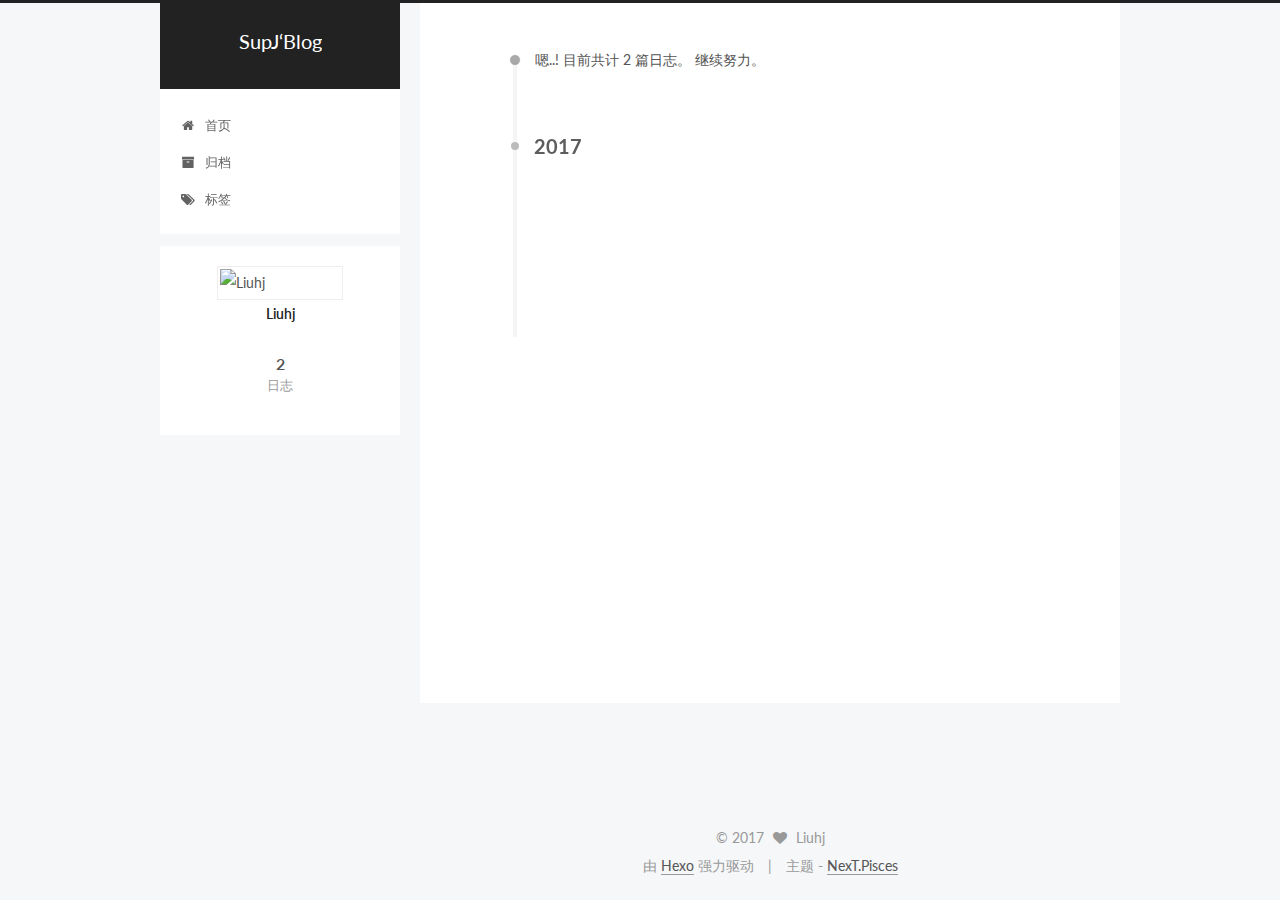
==== commit 1432bbc9: "Site updated: 2017-05-18 21:04:14" ====
--- a/archives/index.html
+++ b/archives/index.html
@@ -273,14 +273,14 @@
 
       
 
-  <article class="post post-type-normal" itemscope itemtype="http://schema.org/Article">
+  <article class="post post-type-tags" itemscope itemtype="http://schema.org/Article">
     <header class="post-header">
 
       <h1 class="post-title">
         
             <a class="post-title-link" href="/2017/05/18/第二个博客/" itemprop="url">
               
-                <span itemprop="name">第二个博客</span>
+                <span itemprop="name">通过Hexo+GithubPage+Next搭建个人博客</span>
               
             </a>
         
@@ -288,7 +288,7 @@
 
       <div class="post-meta">
         <time class="post-time" itemprop="dateCreated"
-              datetime="2017-05-18T11:38:38+08:00"
+              datetime="2017-05-18T20:34:57+08:00"
               content="2017-05-18" >
           05-18
         </time>
@@ -372,7 +372,7 @@
       <section class="site-overview sidebar-panel sidebar-panel-active">
         <div class="site-author motion-element" itemprop="author" itemscope itemtype="http://schema.org/Person">
           <img class="site-author-image" itemprop="image"
-               src="/images/s.png"
+               src="https://timgsa.baidu.com/timg?image&quality=80&size=b9999_10000&sec=1495120746766&di=668dc6d5d6cde25ddfc3d24de11bd4d7&imgtype=0&src=http%3A%2F%2Fv1.qzone.cc%2Fpic%2F201503%2F10%2F07%2F31%2F54fe2d53c3ef4349.jpg%2521270x170.jpg"
                alt="Liuhj" />
           <p class="site-author-name" itemprop="name">Liuhj</p>
            
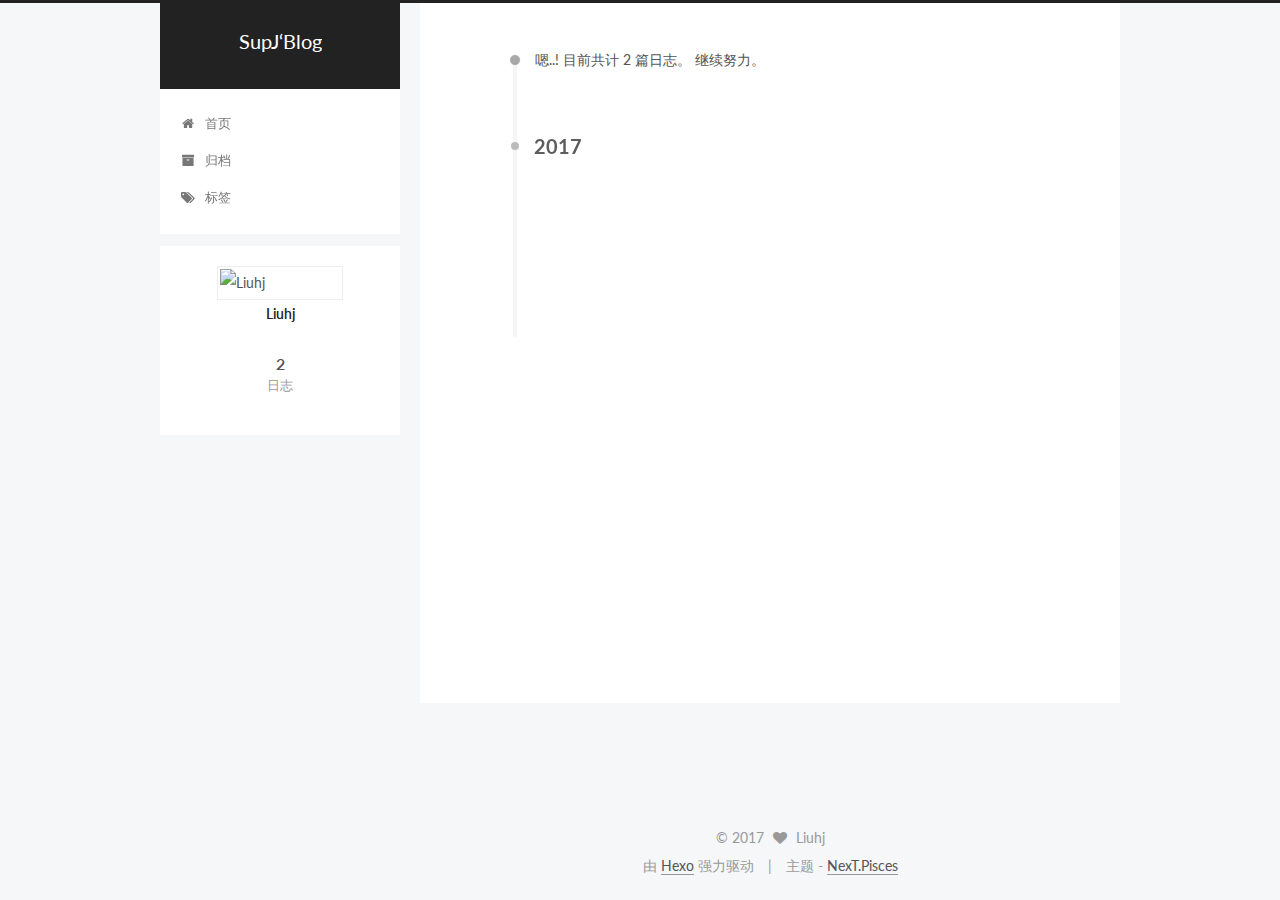
==== commit f3462690: "Site updated: 2017-05-18 21:11:49" ====
--- a/archives/index.html
+++ b/archives/index.html
@@ -278,7 +278,7 @@
 
       <h1 class="post-title">
         
-            <a class="post-title-link" href="/2017/05/18/第二个博客/" itemprop="url">
+            <a class="post-title-link" href="/2017/05/18/second/" itemprop="url">
               
                 <span itemprop="name">通过Hexo+GithubPage+Next搭建个人博客</span>
               
